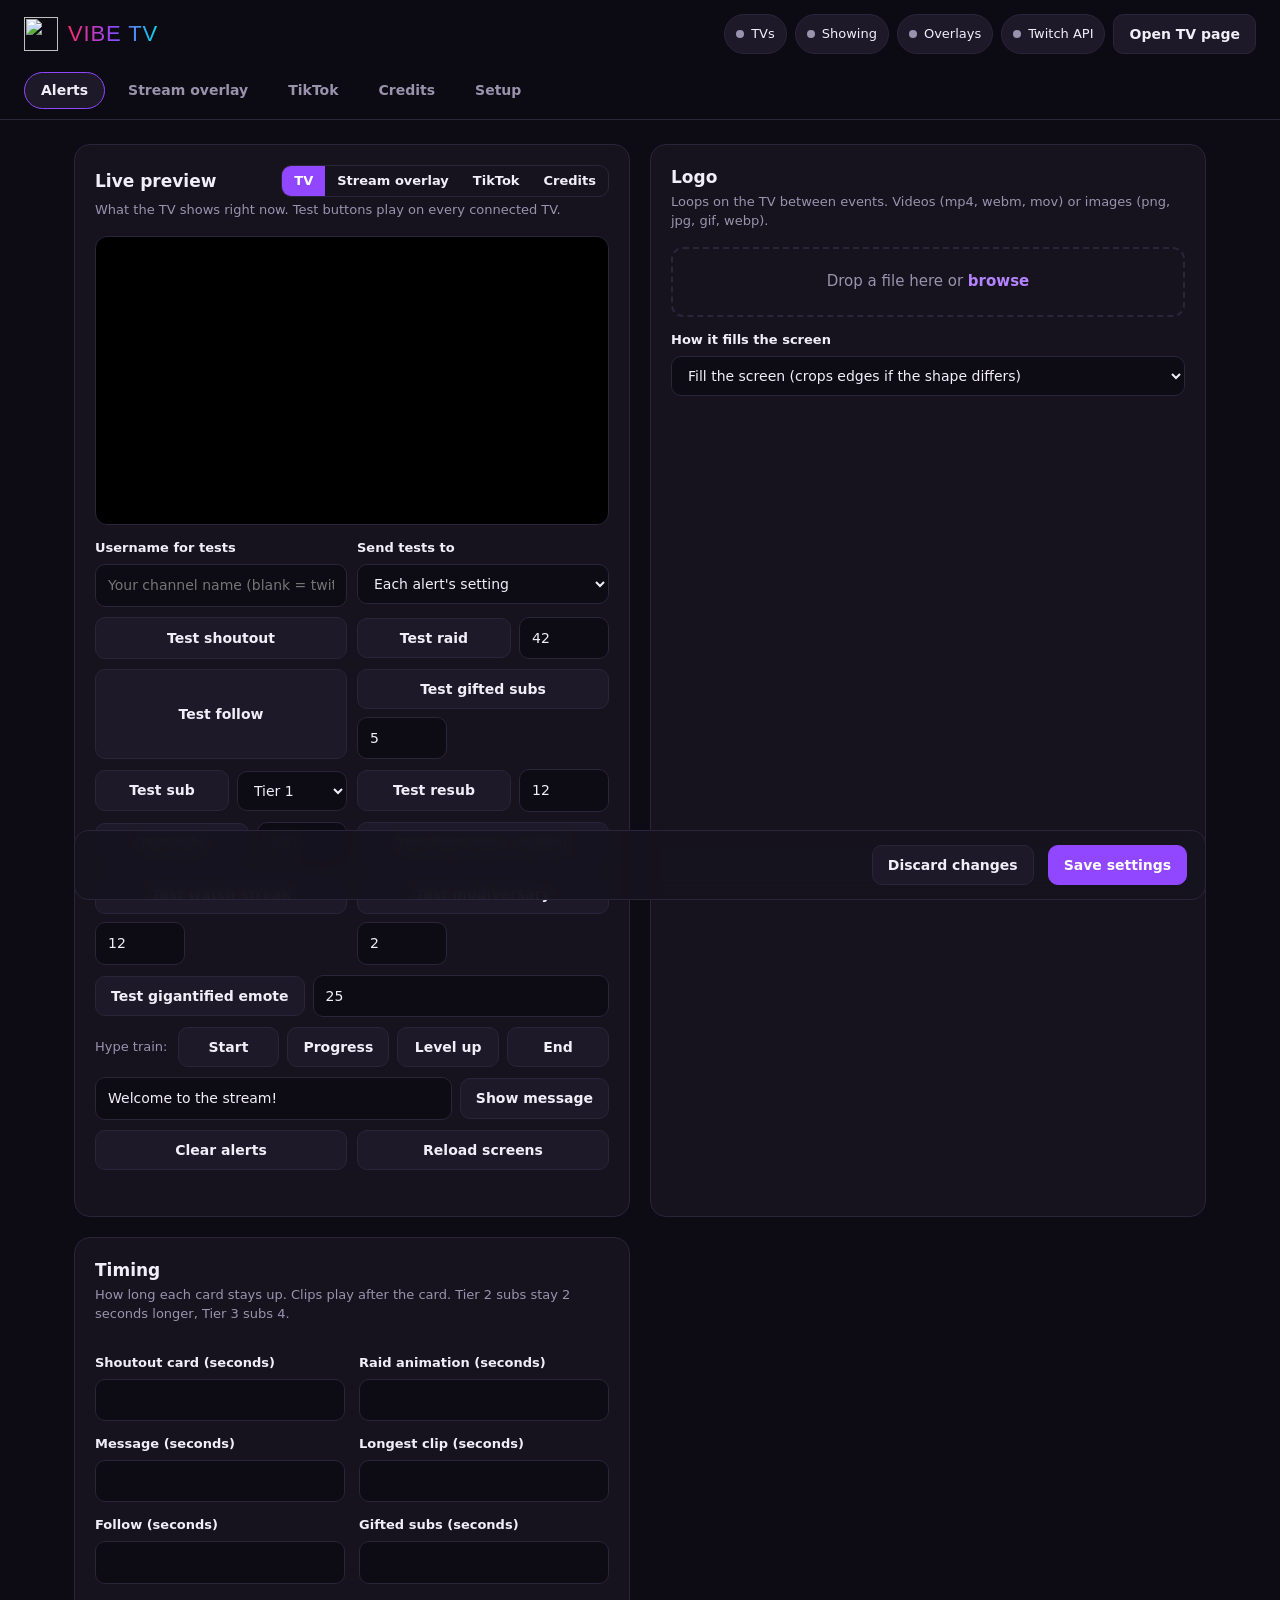
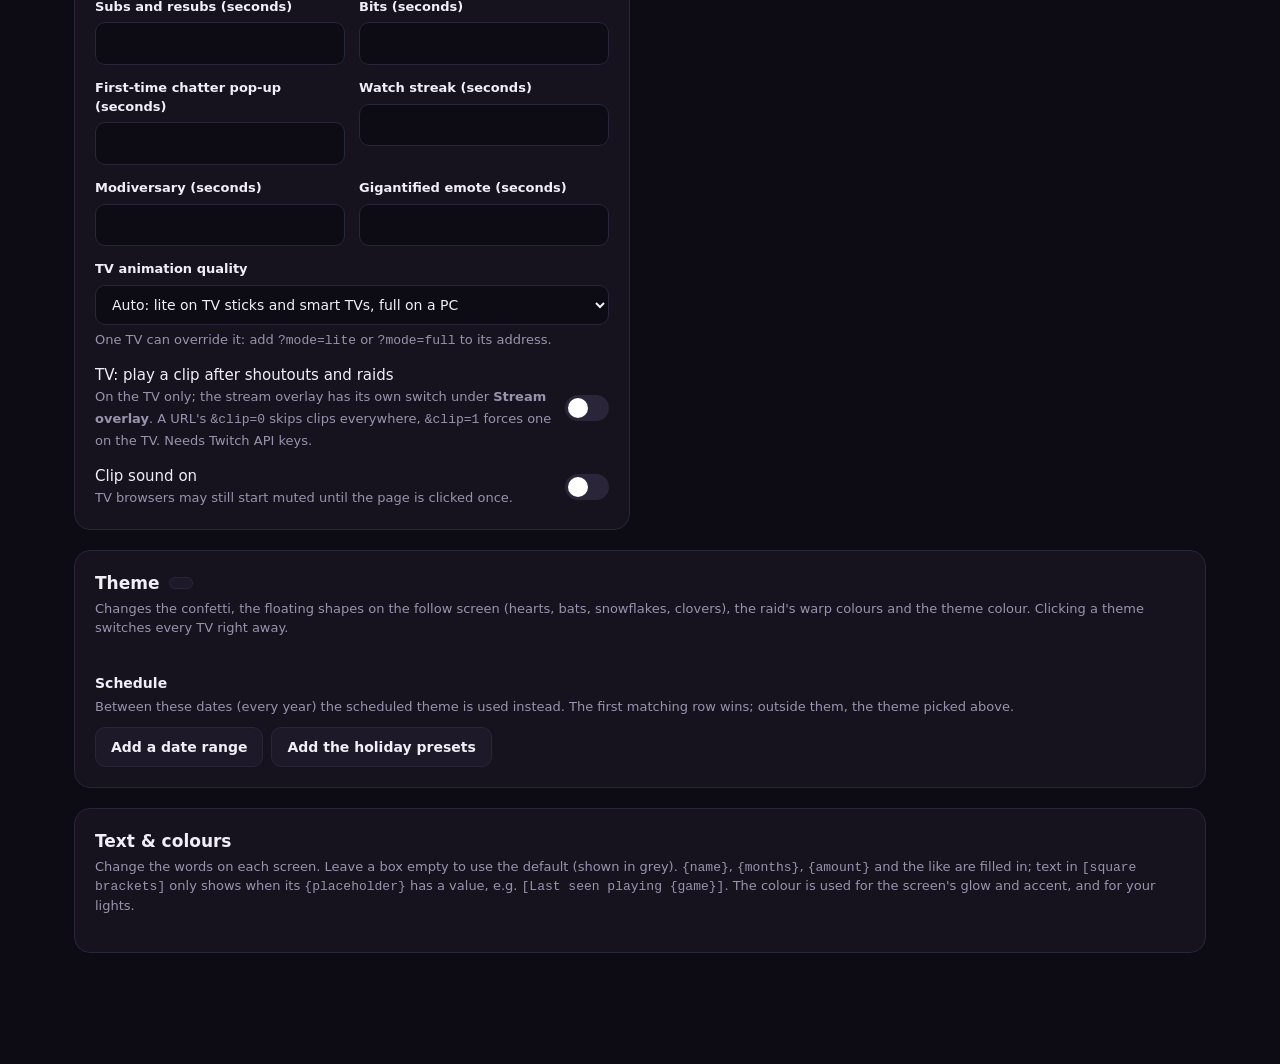
==== app/static/admin.html @ e4bf9e24 "Credits: lead mods count as mods, and bots can be left out Twitch gives a lead moderator their own b" ====
<!doctype html>
<html lang="en">
<head>
<meta charset="utf-8">
<meta name="viewport" content="width=device-width, initial-scale=1">
<title>Vibe TV Settings</title>
<link rel="icon" href="/favicon.ico" sizes="any">
<link rel="icon" href="/static/icon/icon.svg" type="image/svg+xml">
<link rel="apple-touch-icon" href="/static/icon/apple-touch-icon.png">
<link href="/static/fonts/fonts.css" rel="stylesheet">
<style>
  :root {
    --bg: #0d0b14; --card: #16131f; --card2: #1d1929; --line: #2a2539; --text: #f1eef8;
    --muted: #9a93ad; --accent: #9146ff; --accent2: #b483ff; --green: #3ddc84; --red: #ff5370; --amber: #ffb547;
  }
  * { box-sizing: border-box; margin: 0; padding: 0; }
  body { background: var(--bg); color: var(--text); font: 15px/1.45 "Outfit", system-ui, sans-serif; min-height: 100vh; }
  a { color: var(--accent2); }
  header { position: sticky; top: 0; z-index: 5; display: flex; align-items: center; gap: 16px; flex-wrap: wrap; padding: 14px 24px;
    background: rgba(13,11,20,.88); backdrop-filter: blur(10px); border-bottom: 1px solid var(--line); }
  .logo { width: 34px; height: 34px; margin-right: -6px; flex: none; }
  .brand { font-family: "Bungee", sans-serif; font-size: 22px; letter-spacing: .04em; background: linear-gradient(90deg, #ff2a6d, var(--accent), #05d9e8); -webkit-background-clip: text; background-clip: text; color: transparent; }
  .ver { color: var(--muted); font-size: 13px; }
  .chips { display: flex; gap: 8px; flex-wrap: wrap; margin-left: auto; }
  .chip { display: inline-flex; align-items: center; gap: 7px; padding: 5px 11px; border-radius: 99px; background: var(--card2); border: 1px solid var(--line); font-size: 13px; white-space: nowrap; }
  .chip i { width: 8px; height: 8px; border-radius: 50%; background: var(--muted); }
  .chip.ok i { background: var(--green); box-shadow: 0 0 8px var(--green); }
  .chip.bad i { background: var(--red); }
  main { max-width: 1180px; margin: 0 auto; padding: 24px; display: grid; grid-template-columns: minmax(0, 1fr) minmax(0, 1fr); gap: 20px; }
  section { background: var(--card); border: 1px solid var(--line); border-radius: 16px; padding: 20px; min-width: 0; }
  section.wide { grid-column: 1 / -1; }
  h2 { font-size: 17px; font-weight: 700; margin-bottom: 4px; display: flex; align-items: center; gap: 10px; }
  .hint { color: var(--muted); font-size: 13px; }
  h2 + .hint { margin-bottom: 16px; }
  label.f { display: block; margin-top: 14px; }
  label.f > span { display: block; font-size: 13px; font-weight: 600; margin-bottom: 6px; }
  input[type=text], input[type=number], input[type=password], input[type=url], select {
    width: 100%; padding: 10px 12px; border-radius: 10px; border: 1px solid var(--line); background: var(--bg); color: var(--text); font: inherit; font-size: 14px; }
  input:focus, select:focus { outline: 2px solid var(--accent); outline-offset: -1px; }
  .mono { font-family: ui-monospace, "Cascadia Mono", Consolas, monospace; font-size: 13px; }
  .grid2 { display: grid; grid-template-columns: 1fr 1fr; gap: 0 14px; }
  .row { display: flex; gap: 8px; align-items: center; flex-wrap: wrap; }
  .row > input { flex: 1; min-width: 0; }
  button, .btn { display: inline-flex; align-items: center; justify-content: center; gap: 6px; padding: 9px 15px; border-radius: 10px; border: 1px solid var(--line);
    background: var(--card2); color: var(--text); font: inherit; font-size: 14px; font-weight: 600; cursor: pointer; text-decoration: none; white-space: nowrap; }
  button:hover, .btn:hover { border-color: var(--accent); }
  button.primary { background: var(--accent); border-color: var(--accent); color: #fff; }
  button.primary:hover { background: #a265ff; }
  button.danger:hover { border-color: var(--red); color: var(--red); }
  button:disabled { opacity: .5; cursor: default; }
  .switch { display: flex; align-items: center; justify-content: space-between; gap: 12px; margin-top: 14px; cursor: pointer; }
  .switch input { appearance: none; width: 44px; height: 26px; border-radius: 99px; background: var(--line); position: relative; cursor: pointer; flex: none; transition: background .2s; }
  .switch input::after { content: ""; position: absolute; top: 3px; left: 3px; width: 20px; height: 20px; border-radius: 50%; background: #fff; transition: transform .2s; }
  .switch input:checked { background: var(--accent); }
  .switch input:checked::after { transform: translateX(18px); }

  .preview { position: relative; aspect-ratio: 16 / 9; border-radius: 12px; overflow: hidden; background: #000; border: 1px solid var(--line); }
  .preview iframe { position: absolute; top: 0; left: 0; width: 1920px; height: 1080px; border: 0; transform-origin: 0 0; }
  /* the overlay preview sits on a checkerboard + a made-up game scene, so its transparency shows */
  .preview.ov { background:
      radial-gradient(ellipse at 70% 115%, rgba(255,140,40,.55), transparent 55%),
      linear-gradient(180deg, rgba(40,90,170,.75), rgba(25,30,60,.6) 60%, rgba(30,60,35,.85) 61%, rgba(20,40,25,.9)),
      repeating-conic-gradient(#3a3a46 0 25%, #2b2b35 0 50%) 0 0 / 28px 28px; }
  .preview.ov::before { content: "GAME / CAMERA"; position: absolute; top: 38%; width: 100%; text-align: center; font: 900 clamp(18px, 4vw, 40px) "Outfit", sans-serif;
    letter-spacing: .2em; color: rgba(255,255,255,.18); }
  .preview.ov iframe { background: transparent; }
  .seg { display: inline-flex; border: 1px solid var(--line); border-radius: 10px; overflow: hidden; margin-left: auto; }
  .seg button { border: 0; border-radius: 0; padding: 6px 12px; font-size: 13px; background: transparent; }
  .seg button.on { background: var(--accent); color: #fff; }
  .routes { columns: 2 460px; column-gap: 26px; margin-top: 8px; }
  .routes .rrow { break-inside: avoid; display: grid; grid-template-columns: 1fr 168px 168px; align-items: center; gap: 8px; padding: 6px 0; border-bottom: 1px solid var(--line); font-size: 14px; }
  .routes .rhead { font-size: 12px; font-weight: 600; color: var(--muted); padding-top: 0; }
  .routes select { width: 100%; padding: 6px 8px; font-size: 13px; }
  .routes select:disabled { opacity: .35; }
  .routes .nosize { font-size: 12px; color: var(--muted); text-align: center; }
  @media (max-width: 520px) { .routes .rrow { grid-template-columns: 1fr 104px 108px; } }
  .routes select.changed { border-color: var(--accent); }
  .tips { margin: 10px 0 0 18px; color: var(--muted); font-size: 13px; }
  .tips li { margin-top: 4px; }
  .tips b { color: var(--text); }
  textarea { width: 100%; min-height: 70px; padding: 10px 12px; border-radius: 10px; border: 1px solid var(--line); background: var(--bg);
    color: var(--text); font: inherit; font-size: 14px; resize: vertical; }
  textarea:focus { outline: 2px solid var(--accent); outline-offset: -1px; }
  .tests { display: grid; grid-template-columns: 1fr 1fr; gap: 10px; margin-top: 14px; }
  .tests .full { grid-column: 1 / -1; }

  .drop { margin-top: 4px; border: 2px dashed var(--line); border-radius: 12px; padding: 22px; text-align: center; color: var(--muted); cursor: pointer; transition: border-color .2s, background .2s; }
  .drop.over { border-color: var(--accent); background: rgba(145,70,255,.08); color: var(--text); }
  .bar { height: 6px; border-radius: 99px; background: var(--line); margin-top: 10px; overflow: hidden; display: none; }
  .bar i { display: block; height: 100%; width: 0; background: linear-gradient(90deg, var(--accent), #05d9e8); }
  .media { display: grid; grid-template-columns: repeat(auto-fill, minmax(190px, 1fr)); gap: 14px; margin-top: 16px; }
  .tile { background: var(--card2); border: 1px solid var(--line); border-radius: 12px; overflow: hidden; display: flex; flex-direction: column; }
  .tile.active { border-color: var(--accent); box-shadow: 0 0 0 1px var(--accent), 0 0 18px rgba(145,70,255,.35); }
  .thumb { aspect-ratio: 16 / 9; background: #000; position: relative; }
  .thumb video, .thumb img { width: 100%; height: 100%; object-fit: cover; display: block; }
  .badge { position: absolute; top: 8px; left: 8px; padding: 2px 8px; border-radius: 99px; background: var(--accent); font-size: 11px; font-weight: 700; letter-spacing: .05em; }
  .tile .meta { padding: 10px 12px 4px; min-width: 0; }
  .tile .meta b { display: block; font-size: 13px; overflow: hidden; text-overflow: ellipsis; white-space: nowrap; }
  .tile .acts { display: flex; gap: 6px; padding: 8px 12px 12px; }
  .tile .acts button { padding: 6px 10px; font-size: 13px; }
  .tile .acts button:first-child { flex: 1; }

  .urls { width: 100%; border-collapse: collapse; }
  .urls td { padding: 9px 8px; border-top: 1px solid var(--line); vertical-align: middle; }
  .urls tr:first-child td { border-top: 0; }
  .urls td:first-child { width: 55%; word-break: break-all; }
  .urls td:last-child { width: 1%; }
  .urls button { padding: 5px 10px; font-size: 12px; }
  .reqs td:first-child { width: 1%; } .reqs td.ok { color: var(--green); } .reqs td.bad { color: var(--red); }
  .reqs td:nth-child(2) { word-break: break-all; }
  .result { margin-top: 8px; font-size: 13px; min-height: 18px; color: var(--muted); word-break: break-word; }
  .result.ok { color: var(--green); } .result.bad { color: var(--red); }
  .savebar { position: sticky; bottom: 0; grid-column: 1 / -1; display: flex; align-items: center; justify-content: flex-end; gap: 14px; padding: 14px 18px;
    background: rgba(22,19,31,.95); backdrop-filter: blur(10px); border: 1px solid var(--line); border-radius: 14px; }
  .savebar .result { margin: 0 auto 0 0; }
  .toast { position: fixed; left: 50%; bottom: 90px; transform: translateX(-50%) translateY(20px); padding: 10px 18px; border-radius: 10px; background: var(--card2); border: 1px solid var(--line);
    opacity: 0; transition: all .25s; pointer-events: none; z-index: 10; }
  .toast.show { opacity: 1; transform: translateX(-50%); }

  h3.sub { font-size: 14px; margin: 20px 0 4px; }
  .themes { display: grid; grid-template-columns: repeat(auto-fill, minmax(170px, 1fr)); gap: 12px; }
  .theme { text-align: left; display: block; padding: 0; overflow: hidden; border-radius: 12px; background: var(--card2); }
  .theme.on { border-color: var(--accent); box-shadow: 0 0 0 1px var(--accent), 0 0 18px rgba(145,70,255,.35); }
  .theme .sw { display: flex; height: 44px; }
  .theme .sw i { flex: 1; }
  .theme .sw i:first-child { flex: 2.2; }
  .theme .tn { display: flex; align-items: center; justify-content: space-between; gap: 8px; padding: 9px 12px; font-size: 13px; }
  .theme .tn span { font-size: 18px; }
  .sched-row { display: grid; grid-template-columns: 1.4fr 1fr 1fr auto; gap: 8px; align-items: center; margin-top: 8px; }
  .sched-row label { display: flex; align-items: center; gap: 6px; font-size: 13px; color: var(--muted); }
  .evlist { display: grid; grid-template-columns: repeat(auto-fill, minmax(330px, 1fr)); gap: 14px; }
  .ev { background: var(--card2); border: 1px solid var(--line); border-radius: 12px; padding: 14px; }
  .ev h4 { display: flex; align-items: center; justify-content: space-between; gap: 10px; font-size: 14px; margin-bottom: 4px; }
  .ev .cm { display: flex; align-items: center; gap: 6px; }
  .ev .cm select { width: auto; padding: 6px 8px; font-size: 12px; }
  .ev input[type=color] { width: 34px; height: 30px; padding: 0; border: 1px solid var(--line); border-radius: 8px; background: var(--bg); cursor: pointer; }
  .ev label.f { margin-top: 8px; }
  .ev label.f > span { font-size: 12px; color: var(--muted); font-weight: 600; margin-bottom: 4px; }
  .ev input[type=text] { padding: 8px 10px; font-size: 13px; }

  [hidden] { display: none !important; }
  /* tabs */
  .tabs { flex-basis: 100%; display: flex; gap: 6px; flex-wrap: wrap; margin: 2px 0 -4px; }
  .tabs button { padding: 7px 16px; border-radius: 99px; background: transparent; border-color: transparent; color: var(--muted); }
  .tabs button:hover { color: var(--text); border-color: var(--line); }
  .tabs button.on { background: var(--card2); border-color: var(--accent); color: var(--text); }
  main > section[hidden] { display: none; }
  .addr { display: grid; grid-template-columns: 1fr auto; gap: 6px 10px; align-items: center; margin-top: 12px; }
  .addr b { grid-column: 1 / -1; font-size: 13px; margin-top: 6px; }
  .addr b span { font-weight: 400; color: var(--muted); }
  .checks { display: grid; grid-template-columns: repeat(auto-fill, minmax(330px, 1fr)); gap: 0 26px; margin-top: 10px; }
  .checks label { display: flex; align-items: center; gap: 9px; font-size: 14px; cursor: pointer; }
  .checks .csec { display: flex; align-items: center; justify-content: space-between; gap: 10px; padding: 6px 0; border-bottom: 1px solid var(--line); }
  .checks .cfx { font-size: 12px; color: var(--muted); white-space: nowrap; }
  .checks input { width: 17px; height: 17px; accent-color: var(--accent); }
  .counts { display: flex; gap: 10px; flex-wrap: wrap; margin-top: 12px; }
  .counts span { padding: 6px 12px; border-radius: 10px; background: var(--card2); border: 1px solid var(--line); font-size: 13px; }
  .counts b { font-size: 15px; }
  pre.code { margin-top: 6px; padding: 9px 12px; border-radius: 10px; background: var(--bg); border: 1px solid var(--line); white-space: pre-wrap; word-break: break-all; }

  @media (max-width: 860px) {
    .sched-row { grid-template-columns: 1fr 1fr; }
    main { grid-template-columns: minmax(0, 1fr); padding: 16px; }
    .grid2 { grid-template-columns: 1fr; }
    header { padding: 12px 16px; }
    .chips { margin-left: 0; }
    .urls td:nth-child(2) { display: none; }
  }
</style>
</head>
<body>
<header>
  <img class="logo" src="/static/icon/icon.svg" alt="" width="34" height="34"><div class="brand">VIBE TV</div><div class="ver" id="ver"></div>
  <div class="chips">
    <span class="chip" id="cTv"><i></i><span>TVs</span></span>
    <span class="chip" id="cShow"><i></i><span>Showing</span></span>
    <span class="chip" id="cOv"><i></i><span>Overlays</span></span>
    <span class="chip" id="cTw"><i></i><span>Twitch API</span></span>
    <a class="btn" href="/tv" target="_blank">Open TV page</a>
  </div>
  <nav class="tabs" id="tabs" aria-label="Settings sections">
    <button data-tab="alerts">Alerts</button><button data-tab="overlay">Stream overlay</button><button data-tab="tiktok">TikTok</button>
    <button data-tab="credits">Credits</button><button data-tab="setup">Setup</button>
  </nav>
</header>

<main>
  <section data-tab="alerts overlay tiktok credits" id="pvSection">
    <h2>Live preview <span class="seg" id="pvSeg"><button class="on" data-pv="tv">TV</button><button data-pv="overlay">Stream overlay</button><button data-pv="tiktok">TikTok</button><button data-pv="credits">Credits</button></span></h2>
    <p class="hint" id="pvHint">What the TV shows right now. Test buttons play on every connected TV.</p>
    <div class="preview" id="pv"><iframe id="pvframe" src="/tv?preview=1" title="TV preview"></iframe></div>
    <div class="row" id="pvReplayRow" hidden style="margin-top:10px"><button onclick="frame.contentWindow.postMessage({ type: 'credits_replay' }, location.origin)">Replay preview</button>
      <span class="hint">Only here: the credits in OBS aren't touched.</span></div>
    <label class="switch" id="pvSampleRow" hidden><span>Show sample data<br><span class="hint">Made-up names, so you can see it before your stream.</span></span><input type="checkbox" id="pvSample" checked></label>
    <div class="tests" id="tests">
      <label class="f" style="margin-top:0"><span>Username for tests</span><input type="text" id="tUser" value="" placeholder="Your channel name (blank = twitch)" maxlength="25"></label>
      <label class="f" style="margin-top:0"><span>Send tests to</span><select id="tScreen" title="Where test alerts play">
        <option value="">Each alert's setting</option><option value="tv">TV only</option><option value="overlay">Stream overlay only</option><option value="both">TV and overlay</option></select></label>
      <button onclick="test('shoutout')">Test shoutout</button>
      <div class="row"><button onclick="test('raid')" style="flex:1">Test raid</button><input type="number" id="tViewers" value="42" min="0" style="width:90px;flex:none" title="Raiders"></div>
      <button onclick="test('follow')">Test follow</button>
      <div class="row"><button onclick="test('gift')" style="flex:1">Test gifted subs</button><input type="number" id="tGifts" value="5" min="0" max="60" style="width:90px;flex:none" title="How many recipients (0 = a mass gift with no names)"></div>
      <div class="row"><button onclick="test('sub')" style="flex:1">Test sub</button><select id="tTier" style="width:110px;flex:none" title="Sub tier"><option value="1">Tier 1</option><option value="2">Tier 2</option><option value="3">Tier 3</option></select></div>
      <div class="row"><button onclick="test('resub')" style="flex:1">Test resub</button><input type="number" id="tMonths" value="12" min="1" style="width:90px;flex:none" title="Months"></div>
      <div class="row"><button onclick="test('bits')" style="flex:1">Test bits</button><input type="number" id="tBits" value="500" min="1" style="width:90px;flex:none" title="Bits"></div>
      <button onclick="test('welcome')">Test first-time chatter</button>
      <div class="row"><button onclick="test('streak')" style="flex:1">Test watch streak</button><input type="number" id="tStreak" value="12" min="1" style="width:90px;flex:none" title="Streams in a row"></div>
      <div class="row"><button onclick="test('modiversary')" style="flex:1">Test modiversary</button><input type="number" id="tModYears" value="2" min="1" style="width:90px;flex:none" title="Years"></div>
      <div class="row full"><button onclick="test('gigantify')">Test gigantified emote</button><input type="text" id="tEmote" value="25" placeholder="Emote ID, name or image link" title="Emote ID (e.g. 25 = Kappa), name or image link"></div>
      <div class="row full"><span class="hint" style="flex:none;margin-right:2px">Hype train:</span><button onclick="hype('start')" style="flex:1">Start</button><button onclick="hype('progress')" style="flex:1">Progress</button><button onclick="hype('levelup')" style="flex:1">Level up</button><button onclick="hype('end')" style="flex:1">End</button></div>
      <div class="row full"><input type="text" id="tMsg" placeholder="Message text" value="Welcome to the stream!"><button onclick="test('message')">Show message</button></div>
      <button onclick="clearScreens()">Clear alerts</button>
      <button onclick="call('/reload')">Reload screens</button>
    </div>
    <div class="result" id="tRes"></div>
  </section>

  <section data-tab="alerts">
    <h2>Logo</h2>
    <p class="hint">Loops on the TV between events. Videos (mp4, webm, mov) or images (png, jpg, gif, webp).</p>
    <div class="drop" id="drop">Drop a file here or <b style="color:var(--accent2)">browse</b><input type="file" id="file" accept="video/mp4,video/webm,video/quicktime,.mov,.m4v,image/*" hidden></div>
    <div class="bar" id="bar"><i></i></div>
    <label class="f"><span>How it fills the screen</span>
      <select id="logo_fit" data-k="logo_fit">
        <option value="cover">Fill the screen (crops edges if the shape differs)</option>
        <option value="contain">Show the whole logo (black bars if the shape differs)</option>
      </select></label>
    <div class="media" id="media"></div>
  </section>

  <section data-tab="alerts">
    <h2>Timing</h2>
    <p class="hint">How long each card stays up. Clips play after the card. Tier 2 subs stay 2 seconds longer, Tier 3 subs 4.</p>
    <div class="grid2">
      <label class="f"><span>Shoutout card (seconds)</span><input type="number" data-k="card_seconds" min="2" max="60" step="0.5"></label>
      <label class="f"><span>Raid animation (seconds)</span><input type="number" data-k="raid_seconds" min="4" max="60" step="0.5"></label>
      <label class="f"><span>Message (seconds)</span><input type="number" data-k="message_seconds" min="2" max="60" step="0.5"></label>
      <label class="f"><span>Longest clip (seconds)</span><input type="number" data-k="max_clip_seconds" min="5" max="60" step="1"></label>
      <label class="f"><span>Follow (seconds)</span><input type="number" data-k="follow_seconds" min="2" max="60" step="0.5"></label>
      <label class="f"><span>Gifted subs (seconds)</span><input type="number" data-k="gift_seconds" min="4" max="60" step="0.5"></label>
      <label class="f"><span>Subs and resubs (seconds)</span><input type="number" data-k="sub_seconds" min="3" max="60" step="0.5"></label>
      <label class="f"><span>Bits (seconds)</span><input type="number" data-k="bits_seconds" min="3" max="60" step="0.5"></label>
      <label class="f"><span>First-time chatter pop-up (seconds)</span><input type="number" data-k="welcome_seconds" min="2" max="30" step="0.5"></label>
      <label class="f"><span>Watch streak (seconds)</span><input type="number" data-k="streak_seconds" min="3" max="60" step="0.5"></label>
      <label class="f"><span>Modiversary (seconds)</span><input type="number" data-k="modiversary_seconds" min="4" max="60" step="0.5"></label>
      <label class="f"><span>Gigantified emote (seconds)</span><input type="number" data-k="gigantify_seconds" min="3" max="60" step="0.5"></label>
    </div>
    <label class="f"><span>TV animation quality</span>
      <select data-k="tv_mode">
        <option value="auto">Auto: lite on TV sticks and smart TVs, full on a PC</option>
        <option value="lite">Lite everywhere: smoothest on slow TVs</option>
        <option value="full">Full everywhere: every glow and blur</option>
      </select></label>
    <p class="hint" style="margin-top:6px">One TV can override it: add <span class="mono">?mode=lite</span> or <span class="mono">?mode=full</span> to its address.</p>
    <label class="switch"><span>TV: play a clip after shoutouts and raids<br><span class="hint">On the TV only; the stream overlay has its own switch under <b>Stream overlay</b>. A URL's <span class="mono">&amp;clip=0</span> skips clips everywhere, <span class="mono">&amp;clip=1</span> forces one on the TV. Needs Twitch API keys.</span></span><input type="checkbox" data-k="clips"></label>
    <label class="switch"><span>Clip sound on<br><span class="hint">TV browsers may still start muted until the page is clicked once.</span></span><input type="checkbox" data-k="clip_sound"></label>
  </section>

  <section data-tab="setup">
    <h2>Twitch API</h2>
    <p class="hint">Optional. Adds real display names, avatars, last game and clips. Create an app at
      <a href="https://dev.twitch.tv/console/apps" target="_blank" rel="noopener">dev.twitch.tv/console</a> (any redirect URL, e.g. http://localhost).</p>
    <label class="f"><span>Client ID</span><input type="text" class="mono" data-k="twitch_client_id" autocomplete="off" spellcheck="false"></label>
    <label class="f"><span>Client secret</span><input type="password" class="mono" data-k="twitch_client_secret" id="secret" autocomplete="new-password" spellcheck="false"></label>
    <label class="f"><span>Your Twitch channel <span class="hint">(optional: lets gigantified emotes be found by name)</span></span><input type="text" class="mono" data-k="twitch_channel" placeholder="your_channel" autocomplete="off" spellcheck="false"></label>
    <div class="row" style="margin-top:12px"><button onclick="testTwitch()">Test connection</button><span class="hint">Save first.</span></div>
    <div class="result" id="twRes"></div>
    <h3 class="sub">Connect your Twitch account <span class="chip" id="tlChip"><i></i><span>Not connected</span></span></h3>
    <p class="hint">Optional. Lets Vibe TV hear your channel's events straight from Twitch: mods and VIPs who chat go into the credits by themselves,
      a new credits list starts when you go live, and the credits can be filled from Twitch directly (see the Credits tab).
      Your server connects out to Twitch; nothing is opened to the internet. Needs the Client ID and secret above, saved.</p>
    <div class="row" style="margin-top:10px" id="tlButtons"><button class="primary" onclick="twitchConnect()">Connect Twitch</button>
      <button class="danger" onclick="twitchDisconnect()" id="tlOff" hidden>Disconnect</button></div>
    <div id="tlLogin" hidden style="margin-top:12px;padding:14px;border-radius:12px;background:var(--card2);border:1px solid var(--accent)">
      <div class="hint">On your phone or PC, open <a id="tlUrl" target="_blank" rel="noopener">twitch.tv/activate</a> and enter this code:</div>
      <div id="tlCode" class="mono" style="font-size:30px;font-weight:700;letter-spacing:.18em;margin:8px 0"></div>
      <div class="hint">Then approve on Twitch. This page updates by itself when it's done.</div></div>
    <div class="result" id="tlRes"></div>
    <h3 class="sub">Alerts from Twitch</h3>
    <p class="hint">Ticked: that alert plays straight from Twitch, and MixItUp's request for it is ignored while Twitch is connected (so it
      can't play twice; you can turn it off in MixItUp). If the connection drops, MixItUp's requests play again. Test buttons always play.
      First-time chatters always come from MixItUp. <b>Shoutouts</b> from Twitch play when you or a mod use Twitch's own
      <span class="mono">/shoutout</span>.</p>
    <div class="checks" id="srcList" style="grid-template-columns:repeat(auto-fill, minmax(200px, 1fr))"></div>
    <div class="row" style="margin-top:8px"><button onclick="setSources(true)">Tick all</button><button onclick="setSources(false)">Untick all</button></div>
  </section>

  <section data-tab="overlay">
    <h2>Add it to OBS</h2>
    <p class="hint">The same alerts on your stream: compact cards in a corner, bigger ones in the centre, or full screen like the TV.
      No logo, no background: it's empty between alerts. It has its own queue, so it never waits for a TV clip.</p>
    <label class="f"><span>Overlay address</span><div class="row"><input type="text" class="mono" id="ovUrl" readonly><button onclick="copy($('ovUrl').value)">Copy</button><a class="btn" id="ovOpen" target="_blank">Open</a></div></label>
    <ul class="tips">
      <li>In OBS, add a <b>Browser</b> source with this address, <b>Width 1920</b> and <b>Height 1080</b>. No custom CSS needed: the page is already transparent.</li>
      <li>Turn <b>Shutdown source when not visible</b> off, so it stays connected when you switch scenes.</li>
      <li>Want the alert sounds on stream? Tick <b>Control audio via OBS</b>. Clips are off on the overlay by default so their sound doesn't play twice.</li>
    </ul>
  </section>

  <section class="wide" data-tab="overlay">
    <h2>Stream overlay</h2>
    <div class="grid2" style="grid-template-columns:repeat(auto-fill, minmax(200px, 1fr))">
      <label class="f"><span>Position</span><select data-k="overlay_position">
        <option value="top-left">Top left</option><option value="top-right">Top right</option>
        <option value="bottom-left">Bottom left</option><option value="bottom-right">Bottom right</option><option value="bottom-center">Bottom centre</option></select></label>
      <label class="f"><span>Size <span class="hint">(0.5 to 2, 1 = normal)</span></span><input type="number" data-k="overlay_scale" min="0.5" max="2" step="0.05"></label>
      <label class="f"><span>Panel opacity <span class="hint">(0.2 to 1)</span></span><input type="number" data-k="overlay_opacity" min="0.2" max="1" step="0.05"></label>
      <label class="f"><span>Darken the stream behind big alerts <span class="hint">(0 to 0.9)</span></span><input type="number" data-k="overlay_darken" min="0" max="0.9" step="0.05"></label>
      <label class="f"><span>Each alert (seconds)</span><input type="number" data-k="overlay_seconds" min="2" max="30" step="0.5"></label>
    </div>
    <label class="switch"><span>Stream overlay: play a clip after shoutouts and raids<br><span class="hint">On the overlay only, separate from the TV's switch. Off by default, so a clip's sound doesn't play twice (from the TV in your room and on stream). Full-screen alerts play it full screen; the others in a small player.</span></span><input type="checkbox" data-k="overlay_clips"></label>
    <h3 class="sub">Where each alert plays, and how big it is on stream</h3>
    <p class="hint"><b>Compact</b>: a small card in your corner. <b>Centre</b>: a bigger card in the middle, the stream a little darker.
      <b>Full screen</b>: the TV's own animation over your game, the stream darkened behind it (a web page can't blur what's under it in OBS).
      "Each alert (seconds)" is for Compact and Centre; Full screen uses the TV's timings. A URL's <span class="mono">&amp;screen=tv</span>,
      <span class="mono">overlay</span> or <span class="mono">both</span> overrides where one alert plays. Room lights always follow the TV.</p>
    <div class="routes" id="routes"></div>
  </section>

  <section data-tab="tiktok">
    <h2>TikTok widgets for OBS</h2>
    <p class="hint">Four see-through widgets with profile pictures, each its own Browser Source. They update live while you're on TikTok LIVE
      (set it up below). Move and crop them in OBS.</p>
    <div class="addr" id="ttAddr"></div>
    <ul class="tips">
      <li>Add a URL's <span class="mono">?count=3</span>, <span class="mono">&amp;layout=row</span>, <span class="mono">&amp;scale=1.2</span>,
        <span class="mono">&amp;goal=5000</span> or <span class="mono">&amp;hide=0</span> to change just that source.</li>
      <li>Leave <b>Shutdown source when not visible</b> off, so the numbers stay current.</li>
    </ul>
  </section>

  <section class="wide" data-tab="tiktok">
    <h2>TikTok widgets <span class="chip" id="wChip"><i></i><span>0 open</span></span></h2>
    <p class="hint">Counts start over when a new TikTok live begins. <b>Like counter</b>: total likes, with an optional goal bar.
      <b>Top likers</b> and <b>Top gifters</b> (by coins): the people who liked or gifted the most this live.</p>
    <div class="grid2" style="grid-template-columns:repeat(auto-fill, minmax(200px, 1fr))">
      <label class="f"><span>People on each list <span class="hint">(1 to 10)</span></span><input type="number" data-k="tiktok_widget_count" min="1" max="10" step="1"></label>
      <label class="f"><span>Layout</span><select data-k="tiktok_widget_layout"><option value="column">Stacked (column)</option><option value="row">Side by side (row)</option></select></label>
      <label class="f"><span>Size <span class="hint">(0.5 to 2)</span></span><input type="number" data-k="tiktok_widget_scale" min="0.5" max="2" step="0.05"></label>
      <label class="f"><span>Panel opacity <span class="hint">(0.2 to 1)</span></span><input type="number" data-k="tiktok_widget_opacity" min="0.2" max="1" step="0.05"></label>
      <label class="f"><span>Like goal <span class="hint">(0 = no goal bar)</span></span><input type="number" data-k="tiktok_like_goal" min="0" step="1000"></label>
    </div>
    <label class="switch"><span>Hide the widgets while I'm not live on TikTok<br><span class="hint">They fade in when you go live. The preview here always shows them.</span></span><input type="checkbox" data-k="tiktok_widget_hide_offline"></label>
    <div class="counts" id="ttCounts"></div>
    <div class="row" style="margin-top:12px"><span class="hint" style="flex:none">Test (adds to the real counts):</span>
      <button onclick="testTikTok('likes')">Add likes</button><button onclick="testTikTok('gift', 'small')">Small gift</button><button onclick="testTikTok('gift', 'big')">Big gift</button>
      <button class="danger" onclick="resetTikTok()">Reset counts</button></div>
  </section>

  <section class="wide" data-tab="tiktok">
    <h2>TikTok LIVE <span class="chip" id="ttChip"><i></i><span>Off</span></span></h2>
    <p class="hint">Optional. Shows follows, subscriptions and gifts from your own TikTok LIVE, with the same cards, queues and routing.
      It uses <a href="https://github.com/isaackogan/TikTokLive" target="_blank" rel="noopener">TikTokLive</a>, an unofficial open source library
      that reads the same live feed the TikTok app shows. TikTok doesn't support it, so it can stop working for a while when TikTok changes things.</p>
    <label class="switch"><span>Listen to my TikTok LIVE<br><span class="hint">Checks every minute whether you're live, and connects when you are.</span></span><input type="checkbox" data-k="tiktok_enabled"></label>
    <div class="grid2" style="grid-template-columns:repeat(auto-fill, minmax(240px, 1fr))">
      <label class="f"><span>Your TikTok username</span><input type="text" class="mono" data-k="tiktok_username" placeholder="your_username" autocomplete="off" spellcheck="false"></label>
      <label class="f"><span>Smallest gift shown <span class="hint">(coins, combo total)</span></span><input type="number" data-k="tiktok_min_coins" min="0" step="1"></label>
      <label class="f"><span>Signing key <span class="hint">(optional, from eulerstream.com)</span></span><input type="password" class="mono" data-k="tiktok_sign_key" id="ttKey" autocomplete="new-password" spellcheck="false"></label>
    </div>
    <div class="result" id="ttRes"></div>
    <div class="row" style="margin-top:8px"><span class="hint" style="flex:none">Test (no TikTok needed):</span>
      <button onclick="testTikTok('follow')">Follow</button><button onclick="testTikTok('sub')">Subscription</button>
      <button onclick="testTikTok('gift', 'small')">Small gift</button><button onclick="testTikTok('gift', 'big')">Big gift</button></div>
  </section>

  <section class="wide" data-tab="tiktok">
    <h2>Text to speech <span class="chip" id="ttsChip"><i></i><span>Off</span></span></h2>
    <p class="hint">Reads TikTok LIVE chat aloud (and anything MixItUp sends to <span class="mono">/tts</span>), one message at a time, in a Microsoft Edge
      voice. It plays on the stream overlay by default (in OBS, tick <b>Control audio via OBS</b> on the Browser Source). Uses
      <a href="https://github.com/rany2/edge-tts" target="_blank" rel="noopener">edge-tts</a>: free and no key, but unofficial, so Microsoft could change it.</p>
    <label class="switch"><span>Text to speech on</span><input type="checkbox" data-k="tts_enabled"></label>
    <label class="switch"><span>Read TikTok LIVE chat<br><span class="hint">Needs TikTok LIVE switched on above.</span></span><input type="checkbox" data-k="tts_tiktok_chat"></label>
    <div class="grid2" style="grid-template-columns:repeat(auto-fill, minmax(240px, 1fr))">
      <label class="f"><span>Language</span><select id="ttsLang"><option value="">Loading voices…</option></select></label>
      <label class="f"><span>Voice</span><div class="row"><select data-k="tts_voice" id="ttsVoice" style="flex:1;min-width:0"></select><button onclick="previewVoice()" title="Hear this voice here">Preview</button></div></label>
      <label class="f"><span>Speed <span class="hint">(-50 to 100, percent)</span></span><input type="number" data-k="tts_rate" min="-50" max="100" step="5"></label>
      <label class="f"><span>Volume <span class="hint">(0 to 1)</span></span><input type="number" data-k="tts_volume" min="0" max="1" step="0.05"></label>
      <label class="f"><span>What it says <span class="hint">({name}, {message})</span></span><input type="text" data-k="tts_format" maxlength="120"></label>
      <label class="f"><span>Longest message <span class="hint">(characters; longer ones are cut)</span></span><input type="number" data-k="tts_max_chars" min="20" max="300" step="10"></label>
      <label class="f"><span>Same person again after <span class="hint">(seconds)</span></span><input type="number" data-k="tts_cooldown" min="0" max="600" step="5"></label>
    </div>
    <label class="f"><span>Never read messages with these words <span class="hint">(comma or one per line; whole words)</span></span><textarea data-k="tts_blocked" spellcheck="false"></textarea></label>
    <label class="switch"><span>Show what's being read on screen<br><span class="hint">A small bubble with their name and message.</span></span><input type="checkbox" data-k="tts_show_text"></label>
    <p class="hint" style="margin-top:10px">Always skipped: commands (<span class="mono">!…</span>) and messages with links. When chat is busy, only the newest few wait their turn.</p>
    <div class="result" id="ttsRes"></div>
    <div class="row" style="margin-top:8px"><input type="text" id="ttsTest" value="Hello chat, welcome to the stream!" maxlength="200" style="flex:1;min-width:200px">
      <button onclick="testTts()">Read aloud</button><button onclick="send('/tts/skip')">Skip</button></div>
    <p class="hint" style="margin-top:6px">Save first. Plays where <b>Where each alert plays &gt; Text to speech</b> says (the overlay by default), and follows <b>Send tests to</b>.</p>
  </section>

  <section data-tab="credits">
    <h2>Add the credits to OBS</h2>
    <p class="hint">Movie-style end credits with everyone from this stream and their pictures, then your logo. Put them in an "Ending" scene.</p>
    <label class="f"><span>Credits address</span><div class="row"><input type="text" class="mono" id="crUrl" readonly><button onclick="copy($('crUrl').value)">Copy</button><a class="btn" href="/credits" target="_blank">Open</a></div></label>
    <ul class="tips">
      <li>A <b>Browser</b> source, <b>1920 x 1080</b>. Tick <b>Refresh browser when scene becomes active</b>, so they start from the top each time you switch to the scene.</li>
      <li>Or restart them from a Stream Deck button or MixItUp with <span class="mono">/credits/play</span>.</li>
    </ul>
    <div class="row" style="margin-top:12px"><button onclick="send('/credits/play')">Play the credits now</button><button class="danger" onclick="resetCredits()">Start a new list</button></div>
  </section>

  <section class="wide" data-tab="credits">
    <h2>Credits <span class="chip" id="crChip"><i></i><span>0 open</span></span></h2>
    <p class="hint">Everyone from your alerts is remembered for the credits automatically, one entry per person per list, with their picture. Test alerts from this page aren't.</p>
    <div class="counts" id="crCounts"></div>
    <div class="grid2" style="grid-template-columns:repeat(auto-fill, minmax(240px, 1fr))">
      <label class="f"><span>Title</span><input type="text" data-k="credits_title" maxlength="80"></label>
      <label class="f"><span>Last line, at the very end</span><input type="text" data-k="credits_end" maxlength="80"></label>
      <label class="f"><span>Speed <b id="crSpeedVal" style="color:var(--accent2)"></b></span>
        <input type="range" data-k="credits_speed" min="0.5" max="3" step="0.1" style="width:100%;accent-color:var(--accent)">
        <span class="hint" style="position:relative;display:flex;justify-content:flex-end"><span style="position:absolute;left:20%;transform:translateX(-50%)">▲ normal</span><span>faster</span></span></label>
      <label class="f"><span>Background</span><select data-k="credits_background">
        <option value="dark">Dark, with theme particles</option><option value="starfield">Starfield (flying through stars)</option>
        <option value="neon">Neon grid (synthwave sun)</option><option value="aurora">Aurora (glowing colour waves)</option>
        <option value="logo">Your logo, blurred (like the TV)</option><option value="clear">See-through (over your stream)</option></select></label>
      <label class="f"><span>When they start</span><select data-k="credits_start">
        <option value="open">When the source appears (or the scene is switched to)</option>
        <option value="play">Only when /credits/play is called</option></select></label>
      <label class="f"><span>When they finish</span><select data-k="credits_finish">
        <option value="fade">Fade away, so your stream is back</option><option value="hold">Stay on the end card</option>
        <option value="loop">Start again (loop)</option></select></label>
    </div>
    <label class="switch"><span>Show my logo at the end<br><span class="hint">Off: the end card is just the last line.</span></span><input type="checkbox" data-k="credits_show_logo"></label>
    <p class="hint" style="margin-top:8px">To keep them on top of your main scene all stream: <b>Only when /credits/play is called</b> + <b>Fade away</b>.
      They stay invisible until you play them (a Stream Deck button or a MixItUp command), take over the screen, then fade back out.</p>
    <h3 class="sub">What's in the credits</h3>
    <p class="hint">Lists with nobody in them this stream are left out by themselves. <b>Animation</b>: an effect as the section rolls in
      (swords for the mods, sirens for raiders, gems for cheers, a train for the hype train…).</p>
    <div class="checks" id="crSections"></div>
    <h3 class="sub">Where the names come from</h3>
    <div class="grid2" style="grid-template-columns:repeat(auto-fill, minmax(300px, 1fr))">
      <label class="f"><span>Fill the credits from</span><select data-k="credits_source">
        <option value="alerts">Your alerts (what MixItUp sends)</option>
        <option value="twitch">Twitch directly (needs Connect Twitch)</option></select></label>
    </div>
    <p class="hint" style="margin-top:6px"><b>Twitch directly</b>: follows, subs, resubs, gifted subs (with who got them), cheers, raids, watch streaks,
      gigantified emotes and the hype train come straight from Twitch, so the credits don't depend on MixItUp. Your alerts still play as before.
      First-time chatters still come from MixItUp's <span class="mono">/welcome</span>: Twitch doesn't say who's new.</p>
    <label class="f" style="margin-top:10px"><span>Never put these in the credits <span class="hint">(bots like StreamElements, which Twitch shows as mods; comma or one per line)</span></span>
      <textarea data-k="credits_ignore" spellcheck="false" rows="2"></textarea></label>
    <label class="switch"><span>Start a new list when I go live<br><span class="hint">With Twitch connected. Then MixItUp's Stream Start request isn't needed.</span></span><input type="checkbox" data-k="credits_auto_reset"></label>
    <p class="hint" style="margin-top:8px" id="crTwitchNote"></p>
    <h3 class="sub">Set it up in MixItUp</h3>
    <p class="hint"><b>Stream Start</b> event: a Web Request to start a new list each stream.</p>
    <pre class="mono code" id="crReset"></pre>
    <p class="hint" style="margin-top:10px"><b>Mods</b>: give each mod an <b>Entrance Command</b> (Users &gt; the mod &gt; Entrance Command) with this Web Request. It runs the first time they chat each stream. Use <span class="mono">role=vip</span> for VIPs.</p>
    <pre class="mono code" id="crSeen"></pre>
  </section>

  <section class="wide" data-tab="setup">
    <h2>Lights</h2>
    <p class="hint">Vibe TV calls these when a card starts and ends. <span class="mono">{hex}</span> becomes the colour picked from the raider's avatar.
      For <a href="https://github.com/TTV-VibesByVince/Govee-Lights-Controller" target="_blank" rel="noopener">Govee Lights Controller</a> (V1.3+), turn on <b>Settings &gt; Accept requests from my network</b> on the PC, then use its address, e.g.
      <span class="mono">http://&lt;pc-ip&gt;:8765/color/{hex}</span>.</p>
    <div class="grid2">
      <label class="f"><span>Card colour URL</span><div class="row"><input type="url" class="mono" data-k="govee_color_url" placeholder="http://<pc-ip>:8765/color/{hex}"><button onclick="testLights('color')">Test</button></div></label>
      <label class="f"><span>Raid URL <span class="hint">(optional, blank = card colour URL)</span></span><div class="row"><input type="url" class="mono" data-k="govee_raid_url" placeholder="http://<pc-ip>:8765/sparkle/{hex}/12"><button onclick="testLights('raid')">Test</button></div></label>
      <label class="f"><span>Tier 2 sub URL <span class="hint">(optional, blank = card colour URL)</span></span><div class="row"><input type="url" class="mono" data-k="govee_tier2_url" placeholder="http://<pc-ip>:8765/breathe/{hex}/10"><button onclick="testLights('tier2')">Test</button></div></label>
      <label class="f"><span>Tier 3 sub URL <span class="hint">(optional, blank = card colour URL)</span></span><div class="row"><input type="url" class="mono" data-k="govee_tier3_url" placeholder="http://<pc-ip>:8765/sparkle/gold/12"><button onclick="testLights('tier3')">Test</button></div></label>
      <label class="f"><span>Back-to-normal URL</span><div class="row"><input type="url" class="mono" data-k="govee_reset_url" placeholder="http://<pc-ip>:8765/default"><button onclick="testLights('reset')">Test</button></div></label>
      <div class="f"><span style="display:block;font-size:13px;font-weight:600;margin-bottom:6px">Last light call</span><div class="result mono" id="lightRes" style="margin:0">—</div></div>
    </div>
  </section>

  <section class="wide" data-tab="alerts">
    <h2>Theme <span class="chip" id="themeNow" style="font-weight:600"></span></h2>
    <p class="hint">Changes the confetti, the floating shapes on the follow screen (hearts, bats, snowflakes, clovers), the raid's warp colours and the theme colour.
      Clicking a theme switches every TV right away.</p>
    <div class="themes" id="themes"></div>
    <h3 class="sub">Schedule</h3>
    <p class="hint">Between these dates (every year) the scheduled theme is used instead. The first matching row wins; outside them, the theme picked above.</p>
    <div id="sched"></div>
    <div class="row" style="margin-top:10px"><button onclick="addSched()">Add a date range</button>
      <button onclick="addSched('halloween','10-01','10-31');addSched('holidays','12-01','01-01');addSched('valentine','02-07','02-14');addSched('stpatricks','03-14','03-17')">Add the holiday presets</button></div>
  </section>

  <section class="wide" data-tab="alerts">
    <h2>Text &amp; colours</h2>
    <p class="hint">Change the words on each screen. Leave a box empty to use the default (shown in grey).
      <span class="mono">{name}</span>, <span class="mono">{months}</span>, <span class="mono">{amount}</span> and the like are filled in;
      text in <span class="mono">[square brackets]</span> only shows when its <span class="mono">{placeholder}</span> has a value, e.g.
      <span class="mono">[Last seen playing {game}]</span>.
      The colour is used for the screen's glow and accent, and for your lights.</p>
    <div class="evlist" id="evlist"></div>
  </section>

  <section class="wide" data-tab="setup">
    <h2>Backup</h2>
    <p class="hint">All your settings in one file: timings, text, colours, theme and schedule, light URLs and Twitch keys. Logo files aren't included;
      they're in the <span class="mono">media</span> folder.</p>
    <div class="row" style="margin-top:12px">
      <button onclick="backup()">Download backup</button>
      <label class="row hint" style="gap:6px;cursor:pointer"><input type="checkbox" id="bkSecret"> Include the secrets (Twitch client secret, TikTok signing key)</label>
      <span style="flex:1"></span>
      <button onclick="$('restoreFile').click()">Restore from a backup…</button>
      <input type="file" id="restoreFile" accept=".json,application/json" hidden>
    </div>
    <div class="result" id="bkRes"></div>
  </section>

  <section class="wide" data-tab="setup">
    <h2>Last requests received</h2>
    <p class="hint">The last event URLs that reached Vibe TV, newest first, exactly as they arrived. Use it to check MixItUp filled in its variables:
      an empty <span class="mono">tier=</span> or a leftover <span class="mono">$variable</span> means that identifier didn't exist for that event.</p>
    <table class="urls reqs" id="reqs"></table>
  </section>

  <section class="wide" data-tab="setup">
    <h2>MixItUp URLs</h2>
    <p class="hint">Use these in MixItUp's Web Request action. They point at this server's address.</p>
    <table class="urls" id="urls"></table>
  </section>

  <div class="savebar"><div class="result" id="saveRes"></div><button onclick="load()">Discard changes</button><button class="primary" id="saveBtn" onclick="save()">Save settings</button></div>
</main>
<div class="toast" id="toast"></div>

<script>
const $ = id => document.getElementById(id);
let state = null, dirty = false;

function toast(text) {
  const t = $("toast"); t.textContent = text; t.classList.add("show");
  clearTimeout(t._h); t._h = setTimeout(() => t.classList.remove("show"), 2200);
}
function setRes(el, ok, text) { el.className = "result" + (ok === null ? "" : ok ? " ok" : " bad") + (el.classList.contains("mono") ? " mono" : ""); el.textContent = text; }
function fmtSize(n) { return n > 1048576 ? (n / 1048576).toFixed(1) + " MB" : Math.max(1, Math.round(n / 1024)) + " KB"; }
function esc(s) { return String(s).replace(/[&<>"']/g, c => ({ "&": "&amp;", "<": "&lt;", ">": "&gt;", '"': "&quot;", "'": "&#39;" })[c]); }

async function api(path, opts = {}) {
  const r = await fetch(path, opts);
  const ct = r.headers.get("content-type") || "";
  const body = ct.includes("json") ? await r.json() : { ok: r.ok, result: await r.text() };
  if (!r.ok && body.ok === undefined) body.ok = false;
  return body;
}

async function load() {
  state = await api("/api/state");
  const s = state.settings;
  document.querySelectorAll("[data-k]").forEach(el => {
    const k = el.dataset.k;
    if (el.type === "checkbox") el.checked = !!s[k];
    else if (k === "twitch_client_secret" || k === "tiktok_sign_key") { el.value = ""; el.placeholder = s[k + "_set"] ? "Saved. Leave blank to keep it (- clears it)" : "Not set"; }
    else el.value = s[k] ?? "";
  });
  dirty = false; setRes($("saveRes"), null, "");
  renderStatus(); renderMedia(); renderUrls(); renderThemes(); renderSched(s.theme_schedule || []); renderEvents(); renderRoutes(); renderCredits(); renderSources(); renderReqs(); speedLabel();
  loadVoices(s.tts_voice);
}

/* ── text to speech: voices, preview, test ──────────────────────────── */
let VOICES = null;
async function loadVoices(current) {
  const vs = $("ttsVoice"), lang = $("ttsLang");
  if (!VOICES) {
    const r = await api("/api/tts/voices").catch(() => ({ ok: false }));
    if (r.ok) VOICES = r.voices;
  }
  if (!VOICES) {   // offline: keep the saved voice so saving doesn't lose it
    vs.innerHTML = `<option value="${esc(current)}">${esc(current)}</option>`;
    lang.innerHTML = '<option value="">Voices unavailable (no internet?)</option>';
    return;
  }
  const names = {};
  VOICES.forEach(v => { names[v.locale.split("-")[0]] = names[v.locale.split("-")[0]] || new Intl.DisplayNames(["en"], { type: "language" }).of(v.locale.split("-")[0]); });
  const want = (current || "en-").split("-")[0];
  lang.innerHTML = Object.entries(names).sort((a, b) => a[1].localeCompare(b[1]))
    .map(([code, name]) => `<option value="${code}"${code === want ? " selected" : ""}>${esc(name)}</option>`).join("");
  fillVoices(current);
}
function fillVoices(current) {
  const code = $("ttsLang").value, vs = $("ttsVoice");
  const list = VOICES.filter(v => v.locale.split("-")[0] === code);
  const regions = new Intl.DisplayNames(["en"], { type: "region" });
  const region = loc => { const r = loc.split("-")[1] || ""; try { return /^[A-Z]{2}$/.test(r) ? regions.of(r) : r; } catch (e) { return r; } };
  vs.innerHTML = list.map(v => `<option value="${esc(v.name)}"${v.name === current ? " selected" : ""}>${esc(v.label)} (${esc(region(v.locale))}) · ${esc(v.gender)}</option>`).join("");
  if (current && !list.some(v => v.name === current) && list.length) vs.value = list[0].name;
}
$("ttsLang").addEventListener("change", () => { fillVoices(""); markDirty(); });
let previewAudio = null;
async function previewVoice() {
  if (previewAudio) previewAudio.pause();
  setRes($("ttsRes"), null, "Getting the voice…");
  const q = new URLSearchParams({ voice: $("ttsVoice").value, rate: document.querySelector('[data-k="tts_rate"]').value || 0,
    text: (($("tUser").value.trim() || "VibeCaptain") + " says: " + ($("ttsTest").value || "hello chat!")) });
  const r = await fetch("/api/tts/preview?" + q);
  if (!r.ok) { const b = await r.json().catch(() => ({})); return setRes($("ttsRes"), false, b.result || "Couldn't get the voice"); }
  previewAudio = new Audio(URL.createObjectURL(await r.blob()));
  previewAudio.volume = Math.max(0, Math.min(1, parseFloat(document.querySelector('[data-k="tts_volume"]').value) || 1));
  previewAudio.play();
  setRes($("ttsRes"), true, "Playing here, on this page");
}
function testTts() {
  if (dirty) return toast("Save settings first");
  const user = ($("tUser").value.trim() || "VibeCaptain").replace(/^@/, "");
  call(`/tts?text=${encodeURIComponent($("ttsTest").value || "Hello chat!")}&from=${encodeURIComponent(user)}`);
}

/* ── stream overlay: where each alert plays ─────────────────────────── */
const ROUTE_LABELS = { shoutout: "Shoutout", raid: "Raid", follow: "Follow", sub: "Subs and resubs", bits: "Bits", gift: "Gifted subs",
  streak: "Watch streak", modiversary: "Modiversary", gigantify: "Gigantified emote", message: "Message", welcome: "First-time chatter", hype: "Hype train",
  tiktok_gift: "TikTok gift", tts: "Text to speech" };
const ROUTE_NAMES = { tv: "TV only", overlay: "Overlay only", both: "Both" };
const SIZE_NAMES = { compact: "Compact", centre: "Centre", full: "Full screen" };
function renderRoutes() {
  const routes = state.settings.routes || {}, defs = state.route_defaults;
  const sizes = state.settings.overlay_sizes || {}, sdefs = state.size_defaults;
  const head = '<div class="rrow rhead"><span>Alert</span><span>Plays on</span><span>Size on stream</span></div>';
  $("routes").innerHTML = head + state.route_events.map(ev => {
    const v = routes[ev] || defs[ev];
    const where = `<select data-route="${ev}" class="${v !== defs[ev] ? "changed" : ""}">${
      Object.entries(ROUTE_NAMES).map(([k, n]) => `<option value="${k}"${k === v ? " selected" : ""}>${n}${k === defs[ev] ? " (default)" : ""}</option>`).join("")}</select>`;
    let size = '<span class="nosize">Its own style</span>';
    if (sdefs[ev]) {
      const sv = sizes[ev] || sdefs[ev];
      size = `<select data-size="${ev}" class="${sv !== sdefs[ev] ? "changed" : ""}"${v === "tv" ? " disabled" : ""} title="How big it is on the stream overlay">${
        Object.entries(SIZE_NAMES).map(([k, n]) => `<option value="${k}"${k === sv ? " selected" : ""}>${n}${k === sdefs[ev] ? " (default)" : ""}</option>`).join("")}</select>`;
    }
    return `<div class="rrow"><span>${esc(ROUTE_LABELS[ev] || ev)}</span>${where}${size}</div>`;
  }).join("");
  $("routes").querySelectorAll("select").forEach(el => el.addEventListener("input", () => {
    if (el.dataset.route) {
      el.classList.toggle("changed", el.value !== defs[el.dataset.route]);
      const sz = $("routes").querySelector(`[data-size="${el.dataset.route}"]`);
      if (sz) sz.disabled = el.value === "tv";        // not on the overlay: no size to pick
    } else {
      el.classList.toggle("changed", el.value !== sdefs[el.dataset.size]);
    }
    markDirty();
  }));
}
function collectRoutes() {
  const out = {};
  document.querySelectorAll("[data-route]").forEach(el => { out[el.dataset.route] = el.value; });
  return out;
}
function collectSizes() {
  const out = {};
  document.querySelectorAll("[data-size]").forEach(el => { out[el.dataset.size] = el.value; });
  return out;
}

/* ── themes ─────────────────────────────────────────────────────────── */
const FLOAT_ICON = { heart: "💗", bat: "🦇", snow: "❄️", clover: "🍀" };
function renderThemes() {
  const s = state.settings, active = state.active_theme;
  $("themeNow").textContent = "On the TV now: " + state.themes[active].name + (active !== s.theme ? " (scheduled)" : "");
  $("themes").innerHTML = Object.entries(state.themes).map(([id, t]) => `
    <button class="theme${id === s.theme ? " on" : ""}" onclick="pickTheme('${id}')">
      <div class="sw"><i style="background:${t.accent}"></i>${t.confetti.slice(0, 4).map(c => `<i style="background:${c}"></i>`).join("")}</div>
      <div class="tn"><b>${esc(t.name)}</b><span>${FLOAT_ICON[t.float] || ""}</span></div>
    </button>`).join("");
}
async function pickTheme(id) {
  const r = await api("/api/settings", { method: "POST", headers: { "Content-Type": "application/json" }, body: JSON.stringify({ theme: id }) });
  if (!r.ok) return toast((r.errors || ["Failed"]).join(" "));
  const s = await api("/api/state");
  state.settings.theme = id; state.active_theme = s.active_theme;
  renderThemes();
  toast(s.active_theme === id ? "Theme changed on every TV" : "Saved. A scheduled theme is on today, so the TV shows that one until it ends");
}
function themeOptions(sel) {
  return Object.entries(state.themes).map(([id, t]) => `<option value="${id}"${id === sel ? " selected" : ""}>${esc(t.name)}</option>`).join("");
}
function renderSched(rows) {
  $("sched").innerHTML = rows.length ? "" : '<p class="hint">No dates scheduled.</p>';
  rows.forEach(r => addSched(r.theme, r.from, r.to, true));
}
function mmddToDate(md) { return md ? "2000-" + md : ""; }
function addSched(theme = "halloween", from = "10-01", to = "10-31", quiet) {
  if (!$("sched").querySelector(".sched-row")) $("sched").innerHTML = "";
  const row = document.createElement("div");
  row.className = "sched-row";
  row.innerHTML = `<select>${themeOptions(theme)}</select>
    <label>From <input type="date" value="${mmddToDate(from)}"></label>
    <label>To <input type="date" value="${mmddToDate(to)}"></label>
    <button class="danger" title="Remove">Remove</button>`;
  row.querySelector("button").onclick = () => { row.remove(); markDirty(); };
  row.querySelectorAll("select, input").forEach(el => el.addEventListener("input", markDirty));
  $("sched").appendChild(row);
  if (!quiet) markDirty();
}
function collectSched() {
  // the year in the date boxes is ignored: ranges repeat every year
  return [...document.querySelectorAll(".sched-row")].map(r => {
    const [a, b] = r.querySelectorAll("input");
    return { theme: r.querySelector("select").value, from: a.value.slice(5), to: b.value.slice(5) };
  }).filter(r => r.from && r.to);
}

/* ── text & colours ─────────────────────────────────────────────────── */
const EVENTS = [
  ["shoutout", "Shoutout", "{name} {game}", [["shoutout.kicker", "Top line"], ["shoutout.sub", "Under the name"]]],
  ["raid", "Raid", "{name} {game} {viewers}", [["raid.title", "Title (letters slam in, up to 12)"], ["raid.sub", "Above the number"], ["raid.label", "After the number"]]],
  ["follow", "Follow", "{name}", [["follow.title", "Title (last word in colour)"]]],
  ["gift", "Gifted subs", "{name} {count}", [["gift.title", "Title (several)"], ["gift.title_one", "Title (one)"], ["gift.to", "Before the names"]]],
  ["sub", "New sub", "{name} {tier}", [["sub.title", "Title"], ["sub.sub", "Under the name"], ["sub.tier2_banner", "Tier 2 banner (subs and resubs)"], ["sub.tier3_banner", "Tier 3 banner (subs and resubs)"]]],
  ["resub", "Resub", "{name} {months} {tier}", [["resub.title", "Title (numbers in colour)"], ["resub.sub", "Under the name"]]],
  ["bits", "Bits", "{name} {amount}", [["bits.title", "Title (numbers in colour)"], ["bits.sub", "Under the name"]]],
  ["streak", "Watch streak", "{name} {count}", [["streak.title", "Title (number counts up)"], ["streak.sub", "Under the name"]]],
  ["modiversary", "Modiversary", "{name} {duration} {years} {months}", [["modiversary.title", "Title"], ["modiversary.sub", "Under the name"]]],
  ["gigantify", "Gigantified emote", "{name} {emote}", [["gigantify.caption", "Caption under the emote"]]],
  ["welcome", "First-time chatter", "{name}", [["welcome.title", "Title"], ["welcome.sub", "Under the name"]]],
  ["hype", "Hype train", "{level}", [["hype.title", "Bar label"], ["hype.start", "Start banner"], ["hype.levelup", "Level-up banner"], ["hype.end", "End banner"]]],
  ["message", "Message", "", []],
  ["tiktok_gift", "TikTok gift", "{name} {gift} {count} {coins}", [["tiktok_gift.title", "Title (count only shows for combos)"], ["tiktok_gift.sub", "Under the name"]]],
];
function renderEvents() {
  const texts = state.settings.texts || {}, colors = state.settings.colors || {};
  $("evlist").innerHTML = EVENTS.map(([ev, label, ph, fields]) => {
    const mode = colors[ev] || state.color_defaults[ev] || "auto", custom = mode.startsWith("#");
    return `<div class="ev">
      <h4>${esc(label)}<span class="cm">
        <select data-color="${ev}">
          <option value="auto"${mode === "auto" ? " selected" : ""}>Avatar colour</option>
          <option value="theme"${mode === "theme" ? " selected" : ""}>Theme colour</option>
          <option value="custom"${custom ? " selected" : ""}>Custom</option>
        </select>
        <input type="color" data-color-hex="${ev}" value="${custom ? mode : "#9146ff"}" style="${custom ? "" : "display:none"}"></span></h4>
      ${ph ? `<div class="hint mono">${esc(ph)}</div>` : '<div class="hint">Colour only: the words are the message itself.</div>'}
      ${fields.map(([k, l]) => `<label class="f"><span>${esc(l)}</span>
        <input type="text" data-text="${k}" maxlength="120" placeholder="${esc(state.text_defaults[k])}" value="${esc(texts[k] || "")}"></label>`).join("")}
    </div>`;
  }).join("");
  $("evlist").querySelectorAll("input, select").forEach(el => el.addEventListener("input", () => {
    if (el.dataset.color) $("evlist").querySelector(`[data-color-hex="${el.dataset.color}"]`).style.display = el.value === "custom" ? "" : "none";
    markDirty();
  }));
}
function collectEvents() {
  const texts = {}, colors = {};
  document.querySelectorAll("[data-text]").forEach(el => { texts[el.dataset.text] = el.value.trim(); });
  document.querySelectorAll("[data-color]").forEach(el => {
    colors[el.dataset.color] = el.value === "custom" ? document.querySelector(`[data-color-hex="${el.dataset.color}"]`).value : el.value;
  });
  return { texts, colors };
}
function markDirty() { dirty = true; setRes($("saveRes"), null, "Unsaved changes"); }

/* ── backup ─────────────────────────────────────────────────────────── */
function backup() {
  const a = document.createElement("a");          // a download, not a page change
  a.href = "/api/backup" + ($("bkSecret").checked ? "?secrets=1" : "");
  a.download = "";
  document.body.appendChild(a); a.click(); a.remove();
  setRes($("bkRes"), true, "Backup downloaded" + ($("bkSecret").checked ? " (includes your secrets: keep it private)." : "."));
}
async function restore(file) {
  if (!file) return;
  if (!confirm(`Restore settings from ${file.name}? Your current settings will be replaced.`)) return;
  let body;
  try { body = await file.text(); JSON.parse(body); } catch (e) { return setRes($("bkRes"), false, "That file isn't a Vibe TV backup."); }
  const r = await api("/api/restore", { method: "POST", headers: { "Content-Type": "application/json" }, body });
  if (!r.ok) return setRes($("bkRes"), false, (r.errors || [r.result || "Restore failed"]).join(" · "));
  await load();
  setRes($("bkRes"), true, "Restored. " + (r.notes || []).join(" "));
  toast("Settings restored");
}

function renderStatus() {
  const st = state.status;
  $("ver").textContent = "v" + state.version;
  const tv = $("cTv"); tv.className = "chip " + (st.tvs_connected ? "ok" : "bad");
  tv.lastChild.textContent = st.tvs_connected === 1 ? "1 TV connected" : `${st.tvs_connected} TVs connected`;
  $("cShow").lastChild.textContent = "Showing: " + st.showing + (st.queued ? ` (+${st.queued} queued)` : "");
  $("cShow").className = "chip " + (st.showing === "logo" ? "" : "ok");
  const ov = $("cOv"), n = st.overlays_connected || 0;
  ov.className = "chip " + (n ? "ok" : "");
  ov.lastChild.textContent = (n === 1 ? "1 overlay" : `${n} overlays`)
    + (st.showing_overlay && st.showing_overlay !== "nothing" ? ": " + st.showing_overlay : "") + (st.queued_overlay ? ` (+${st.queued_overlay})` : "");
  const tw = $("cTw"); tw.className = "chip " + (st.twitch_api ? "ok" : "");
  tw.lastChild.textContent = st.twitch_api ? "Twitch API on" : "Twitch API off";
  if (st.last_lights) $("lightRes").textContent = st.last_lights;
  const wn = st.widgets_connected || 0, cn = st.credits_connected || 0;
  $("wChip").className = "chip " + (wn ? "ok" : ""); $("wChip").lastChild.textContent = wn === 1 ? "1 open" : `${wn} open`;
  $("crChip").className = "chip " + (cn ? "ok" : ""); $("crChip").lastChild.textContent = cn === 1 ? "1 open" : `${cn} open`;
  const tst = st.tiktok_stats || {}, top = (l, f) => l && l[0] ? `${esc(l[0].name)} (${(l[0][f] || 0).toLocaleString()})` : "nobody yet";
  $("ttCounts").innerHTML = `<span>Likes <b>${(tst.likes || 0).toLocaleString()}</b></span><span>Top liker <b>${top(tst.likers, "likes")}</b></span>`
    + `<span>Top gifter <b>${top(tst.gifters, "coins")}</b></span>` + (tst.viewers ? `<span>Watching <b>${tst.viewers.toLocaleString()}</b></span>` : "");
  const cs = st.credits_stats || {};
  $("crCounts").innerHTML = [["follows", "new followers"], ["subs", "subs"], ["gifted", "gifted subs"], ["raids", "raids"], ["bits", "bits"], ["first_chatters", "first-time chatters"]]
    .map(([k, l]) => `<span><b>${(cs[k] || 0).toLocaleString()}</b> ${l}</span>`).join("") + '<span class="hint">this stream so far</span>';
  renderTwitchLive(st.twitch_live);
  const ts = st.tts || {}, tchip = $("ttsChip");
  tchip.className = "chip " + (ts.error ? "bad" : ts.enabled ? "ok" : "");
  tchip.lastChild.textContent = !ts.enabled ? "Off" : ts.speaking ? "Reading" : "On";
  if (ts.enabled || ts.error) setRes($("ttsRes"), ts.error ? false : null, ts.error ? "Last problem: " + ts.error
    : `Read ${ts.counts.read}, skipped ${ts.counts.skipped}` + (ts.waiting ? `, ${ts.waiting} waiting` : ""));
  const tt = st.tiktok || { state: "off" }, chip = $("ttChip");
  const TT = { off: "Off", connecting: "Connecting", live: "Connected to your live", waiting: "Waiting for you to go live", error: "Problem" };
  chip.className = "chip " + (tt.state === "live" ? "ok" : tt.state === "error" ? "bad" : "");
  chip.lastChild.textContent = TT[tt.state] || tt.state;
  setRes($("ttRes"), tt.state === "error" ? false : tt.state === "live" ? true : null,
    (tt.detail || "") + (tt.state === "live" ? ` · this session: ${tt.counts.follow} follows, ${tt.counts.sub} subs, ${tt.counts.gift} gifts` : ""));
}

function renderMedia() {
  const m = $("media");
  if (!state.media.length) { m.innerHTML = '<p class="hint">No logos yet. Upload one above.</p>'; return; }
  m.innerHTML = state.media.map(f => `
    <div class="tile${f.active ? " active" : ""}">
      <div class="thumb">${f.kind === "video"
        ? `<video src="${esc(f.url)}#t=1" muted loop playsinline preload="metadata" onmouseenter="this.play()" onmouseleave="this.pause()"></video>`
        : `<img src="${esc(f.url)}" alt="">`}${f.active ? '<span class="badge">ON TV</span>' : ""}</div>
      <div class="meta"><b title="${esc(f.name)}">${esc(f.name)}</b><span class="hint">${f.kind} · ${fmtSize(f.size)}</span></div>
      <div class="acts">
        <button ${f.active ? "disabled" : ""} onclick="useLogo(${esc(JSON.stringify(f.name))})">${f.active ? "In use" : "Use as logo"}</button>
        <button class="danger" title="Delete" onclick="delMedia(${esc(JSON.stringify(f.name))})">Delete</button>
      </div>
    </div>`).join("");
}

function renderUrls() {
  const b = location.origin, u = $("tUser").value || "username";
  const rows = [
    ["/shoutout/$targetusername", "Shoutout card (then a clip, if Twitch API keys are set)"],
    ["/shoutout/$targetusername?avatar=$targetuseravatar", "Same, with the avatar from MixItUp (no keys needed)"],
    ["/raid/$username?viewers=$raidviewercount&avatar=$useravatar", "Raid animation (use in the Raided event)"],
    ["/follow/$username", "Thanks for the follow (use in the Followed event)"],
    ["/gift/$username?to=$targetusername", "One gifted sub (Subscription Gifted event). Gifts arriving together become one screen"],
    ["/giftbomb/$username?count=$subsgiftedamount", "Mass gift (Mass Subscriptions Gifted event). Optional if /gift already fires per sub"],
    ["/sub/$username?tier=$usersubplan", "New subscriber (Subscribed event). Tier 2 and 3 get bigger animations"],
    ["/resub/$username?months=$usersubmonths&tier=$usersubplan&message=$message", "Resub with the month count and their message (Resubscribed event)"],
    ["/bits/$username?amount=$bitsamount&message=$messagenocheermotes", "Cheer card, gems rain down (Bits Cheered event)"],
    ["/welcome/$username", "Small corner pop-up for a first-time chatter (doesn't interrupt anything)"],
    ["/streak/$username?count=$userwatchstreak&message=$message", "Watch streak shared in chat (Watch Streak event)"],
    ["/modiversary/$username?months=$usermodiversarymonths", "Mod anniversary, with swords (Modiversary event)"],
    ["/gigantify/$username?emote=$emoteurl&name=$emotename", "Gigantified emote, giant on the TV (Power-Up Gigantified Emote event)"],
    ["/hypetrain/start?level=$hypetrainlevel&progress=$hypetrainlevelpoints&goal=$hypetrainlevelgoal", "Hype train begins: shows the bar (Hype Train Start event)"],
    ["/hypetrain/progress?level=$hypetrainlevel&progress=$hypetrainlevelpoints&goal=$hypetrainlevelgoal", "Hype train update (Hype Train Progress and Level Up events). A higher level shows a level-up banner"],
    ["/hypetrain/end?level=$hypetraintotallevel", "Hype train over: end banner, bar hides (Hype Train End event)"],
    ["/message?text=$allargs&from=$username", "Big message bubble"],
    ["/tts?text=$allargs&from=$username", "Read a message aloud (Text to speech must be on)"],
    ["/tts/skip", "Stop what's being read aloud"],
    ["/logo", "Clear the queues: the TV goes back to the logo, the overlay goes empty. Add ?screen=tv or ?screen=overlay to clear just one"],
    ["/follow/$username?screen=overlay", "Any alert URL can take &screen=tv, overlay or both to override where it plays"],
    ["/reload", "Reload every TV page"],
    ["/status", "JSON status"],
  ];
  $("urls").innerHTML = rows.map(([p, what]) => `<tr><td class="mono">${esc(b + p)}</td><td class="hint">${esc(what)}</td><td><button onclick="copy(${esc(JSON.stringify(b + p))})">Copy</button></td></tr>`).join("");
}

function copy(text) {
  const done = () => toast("Copied");
  if (navigator.clipboard && window.isSecureContext) navigator.clipboard.writeText(text).then(done);
  else { const t = document.createElement("textarea"); t.value = text; document.body.appendChild(t); t.select(); document.execCommand("copy"); t.remove(); done(); }
}

function collect() {
  const out = {};
  document.querySelectorAll("[data-k]").forEach(el => {
    out[el.dataset.k] = el.type === "checkbox" ? el.checked : el.value;
  });
  return { ...out, ...collectEvents(), theme_schedule: collectSched(), routes: collectRoutes(), overlay_sizes: collectSizes(), credits_sections: collectCredits(), credits_effects: collectEffects(), alert_sources: collectSources() };
}

async function save() {
  $("saveBtn").disabled = true;
  const r = await api("/api/settings", { method: "POST", headers: { "Content-Type": "application/json" }, body: JSON.stringify(collect()) });
  $("saveBtn").disabled = false;
  if (r.ok) { await load(); setRes($("saveRes"), true, "Saved"); toast("Settings saved"); }
  else setRes($("saveRes"), false, (r.errors || [r.result || "Save failed"]).join(" · "));
}

async function useLogo(name) {
  const r = await api("/api/settings", { method: "POST", headers: { "Content-Type": "application/json" }, body: JSON.stringify({ logo: name }) });
  if (r.ok) { toast("Logo changed on every TV"); await refresh(true); } else toast((r.errors || ["Failed"]).join(" "));
}

async function delMedia(name) {
  if (!confirm(`Delete ${name}? This removes the file from the NAS.`)) return;
  const r = await api("/api/media/" + encodeURIComponent(name), { method: "DELETE" });
  if (r.ok) { toast("Deleted"); await refresh(true); } else toast(r.result || "Delete failed");
}

function upload(file) {
  if (!file) return;
  const fd = new FormData(); fd.append("file", file);
  const x = new XMLHttpRequest(), bar = $("bar");
  bar.style.display = "block"; bar.firstElementChild.style.width = "0";
  x.upload.onprogress = e => { if (e.lengthComputable) bar.firstElementChild.style.width = (e.loaded / e.total * 100) + "%"; };
  x.onload = async () => {
    bar.style.display = "none";
    if (x.status === 200) {
      const r = JSON.parse(x.responseText);
      toast("Uploaded " + r.name);
      await refresh(true);
      if (confirm(`Use ${r.name} as the logo now?`)) useLogo(r.name);
    } else toast(x.responseText || "Upload failed");
  };
  x.onerror = () => { bar.style.display = "none"; toast("Upload failed"); };
  x.open("POST", "/api/media"); x.send(fd);
}

async function send(path) {
  const r = await api(path, { method: "POST" });
  const where = r.screens ? " on " + r.screens.map(s => s === "tv" ? "TV" : "overlay").join(" + ") : "";
  const waiting = Math.max(r.queued || 0, r.queued_overlay || 0);
  setRes($("tRes"), r.ok !== false, r.skipped ? "Skipped: the queue is full"
    : r.ok === false ? (r.result || "Failed")
    : r.cleared ? "Cleared: " + r.cleared.map(s => s === "tv" ? "TV" : "overlay").join(" + ")
    : (waiting ? `Queued (#${waiting})` : "Done") + where);
  refresh();
}
// test alerts go where "Send tests to" says (blank = each alert's own setting)
function call(path) {
  const s = $("tScreen").value;
  if (s && path !== "/reload") path += (path.includes("?") ? "&" : "?") + "screen=" + s;
  // test alerts from this page aren't remembered for the credits
  if (/^\/(shoutout|raid|follow|gift|giftbomb|sub|resub|bits|streak|modiversary|gigantify|welcome|hypetrain)\b/.test(path))
    path += (path.includes("?") ? "&" : "?") + "test=1";
  return send(path);
}
function clearScreens() {
  const s = $("tScreen").value;
  send(s && s !== "both" ? "/logo?screen=" + s : "/logo");
}
function test(kind) {
  const user = encodeURIComponent(($("tUser").value.trim() || "twitch").replace(/^@/, ""));
  if (kind === "shoutout") call(`/shoutout/${user}`);
  else if (kind === "raid") call(`/raid/${user}?viewers=${encodeURIComponent($("tViewers").value || "")}`);
  else if (kind === "follow") call(`/follow/${user}`);
  else if (kind === "gift") {
    // real channels so the test shows real avatars when Twitch keys are set
    const pool = ["twitch", "twitchgaming", "twitchmusic", "twitchdev", "twitchpresents", "twitchsports", "twitchrivals", "twitchjp",
      "twitchkr", "twitchfr", "twitchde", "twitches", "twitchbr", "twitchit", "twitchpl", "twitchru"];
    const n = Math.max(0, Math.min(60, parseInt($("tGifts").value || "0", 10)));
    const to = Array.from({ length: n }, (_, i) => pool[i % pool.length] + (i >= pool.length ? "_" + i : "")).join(",");
    call(n ? `/gift/${user}?to=${to}&count=${n}` : `/giftbomb/${user}?count=10`);
  }
  else if (kind === "sub") call(`/sub/${user}?tier=${$("tTier").value}`);
  else if (kind === "streak") call(`/streak/${user}?count=${encodeURIComponent($("tStreak").value || "12")}&message=${encodeURIComponent("Never missing a stream!")}`);
  else if (kind === "modiversary") call(`/modiversary/${user}?years=${encodeURIComponent($("tModYears").value || "1")}`);
  else if (kind === "gigantify") call(`/gigantify/${user}?emote=${encodeURIComponent($("tEmote").value.trim() || "25")}`);
  else if (kind === "resub") call(`/resub/${user}?months=${encodeURIComponent($("tMonths").value || "12")}&tier=1&message=${encodeURIComponent("Love this stream!")}`);
  else if (kind === "bits") call(`/bits/${user}?amount=${encodeURIComponent($("tBits").value || "500")}&message=${encodeURIComponent("Cheer500 let's go!")}`);
  else if (kind === "welcome") call(`/welcome/${user}`);
  else call(`/message?text=${encodeURIComponent($("tMsg").value || "Hello!")}&from=${user}`);
}
// hype train test: walks through start -> progress -> level up -> end
let hypeTest = { level: 1, pct: 0 };
function hype(step) {
  if (step === "start") hypeTest = { level: 1, pct: 15 };
  else if (step === "progress") hypeTest.pct = Math.min(95, hypeTest.pct + 30);
  else if (step === "levelup") hypeTest = { level: hypeTest.level + 1, pct: 10 };
  call(step === "end" ? `/hypetrain/end?level=${hypeTest.level}`
    : `/hypetrain/${step === "start" ? "start" : "progress"}?level=${hypeTest.level}&percent=${hypeTest.pct}`);
}
function testTikTok(kind, size) {
  send(`/api/test/tiktok?kind=${kind}${size ? "&size=" + size : ""}` + ($("tScreen").value ? "&screen=" + $("tScreen").value : ""));
}
async function testLights(which) {
  if (dirty) return toast("Save settings first");
  const r = await api(`/api/test/lights?which=${which}&hex=9146ff`, { method: "POST" });
  setRes($("lightRes"), r.ok, r.result);
}
/* ── which alerts play straight from Twitch ─────────────────────────── */
const SOURCE_LABELS = { shoutout: "Shoutouts (Twitch's /shoutout)", raid: "Raids", follow: "Follows", sub: "Subs and resubs", gift: "Gifted subs",
  bits: "Bits", streak: "Watch streaks", modiversary: "Modiversaries", gigantify: "Gigantified emotes", hype: "Hype train" };
function renderSources() {
  const src = state.settings.alert_sources || {};
  $("srcList").innerHTML = state.source_events.map(k => `<label><input type="checkbox" data-src="${k}"${src[k] === "twitch" ? " checked" : ""}> ${esc(SOURCE_LABELS[k] || k)}</label>`).join("");
  $("srcList").querySelectorAll("input").forEach(el => el.addEventListener("change", markDirty));
}
function setSources(on) { $("srcList").querySelectorAll("input").forEach(el => { el.checked = on; }); markDirty(); }
function collectSources() {
  const out = {};
  document.querySelectorAll("[data-src]").forEach(el => { out[el.dataset.src] = el.checked ? "twitch" : "mixitup"; });
  return out;
}

/* ── Connect Twitch (device login) ─────────────────────────────────── */
async function twitchConnect() {
  if (dirty) return toast("Save settings first");
  setRes($("tlRes"), null, "Asking Twitch for a code…");
  const r = await api("/api/twitch/connect", { method: "POST" });
  if (!r.ok) return setRes($("tlRes"), false, r.result || "Couldn't start the login");
  showTwitchLogin(r);
  setRes($("tlRes"), null, "");
}
function showTwitchLogin(l) {
  $("tlLogin").hidden = !l;
  if (!l) return;
  $("tlCode").textContent = l.code;
  $("tlUrl").href = l.url; $("tlUrl").textContent = l.url.replace(/^https?:\/\//, "").replace(/\?.*$/, "");
}
async function twitchDisconnect() {
  if (!confirm("Disconnect your Twitch account from Vibe TV?")) return;
  await api("/api/twitch/disconnect", { method: "POST" });
  refresh();
}
function renderTwitchLive(t) {
  t = t || { state: "off" };
  const chip = $("tlChip"), names = { off: "Not connected", starting: "Starting", connecting: "Connecting", live: "Connected", error: "Problem" };
  chip.className = "chip " + (t.state === "live" ? "ok" : t.state === "error" ? "bad" : "");
  chip.lastChild.textContent = t.state === "live" && t.account ? "Connected as @" + t.account : (names[t.state] || t.state);
  $("tlOff").hidden = !t.account;
  showTwitchLogin(t.login);
  if (t.state === "error") setRes($("tlRes"), false, t.detail);
  else if (t.state === "live") setRes($("tlRes"), true, `Listening to ${t.events} kinds of events` + (t.last_event ? ` · last one at ${new Date(t.last_event * 1000).toLocaleTimeString()}` : ""));
  else if (!t.login) setRes($("tlRes"), null, "");
  $("crTwitchNote").textContent = t.account ? `Twitch is connected as @${t.account}: mods and VIPs who chat are added by themselves.`
    : "Twitch isn't connected (Setup tab), so the credits are filled from your alerts.";
}

async function testTwitch() {
  if (dirty) return toast("Save settings first");
  setRes($("twRes"), null, "Checking…");
  const r = await api(`/api/test/twitch?user=${encodeURIComponent($("tUser").value || "twitch")}`, { method: "POST" });
  setRes($("twRes"), r.ok, r.result);
  refresh();
}

function renderReqs() {
  const rows = state.requests || [];
  $("reqs").innerHTML = rows.length ? rows.map(r => `<tr><td class="mono" style="width:1%;white-space:nowrap">${esc(r.time)}</td>
      <td class="mono">${esc(r.url)}</td><td style="width:1%;white-space:nowrap" class="${r.status < 300 ? "ok" : "bad"}">${r.status}${r.note ? " · " + esc(r.note) : ""}</td></tr>`).join("")
    : '<tr><td class="hint">Nothing yet. Fire a test above, or trigger the event in MixItUp.</td></tr>';
}

async function refresh(withMedia) {
  try {
    const s = await api("/api/state");
    state.status = s.status; state.media = s.media; state.requests = s.requests;
    renderReqs();
    renderStatus();
    if (withMedia) renderMedia();
  } catch (e) { /* server restarting */ }
}

// inputs
document.querySelectorAll("[data-k]").forEach(el => el.addEventListener("input", () => {
  if (el.dataset.k === "logo_fit") return;
  markDirty();
}));
$("restoreFile").onchange = e => { restore(e.target.files[0]); e.target.value = ""; };
$("logo_fit").addEventListener("change", async e => {
  const r = await api("/api/settings", { method: "POST", headers: { "Content-Type": "application/json" }, body: JSON.stringify({ logo_fit: e.target.value }) });
  toast(r.ok ? "Updated on every TV" : "Failed");
});
$("tUser").addEventListener("input", renderUrls);
const drop = $("drop");
drop.onclick = () => $("file").click();
$("file").onchange = e => { upload(e.target.files[0]); e.target.value = ""; };
drop.ondragover = e => { e.preventDefault(); drop.classList.add("over"); };
drop.ondragleave = () => drop.classList.remove("over");
drop.ondrop = e => { e.preventDefault(); drop.classList.remove("over"); upload(e.dataTransfer.files[0]); };
addEventListener("beforeunload", e => { if (dirty) { e.preventDefault(); e.returnValue = ""; } });

// scale the 1920x1080 preview to the box
const pv = $("pv"), frame = $("pvframe");
new ResizeObserver(() => { frame.style.transform = `scale(${pv.clientWidth / 1920})`; }).observe(pv);

// preview switch: the TV, or the stream overlay over a stand-in game scene
const PV_HINT = {
  tv: "What the TV shows right now. Test alerts go where \"Send tests to\" says.",
  overlay: "The stream overlay, over a stand-in game scene so you can see what's see-through. Test alerts go where \"Send tests to\" says.",
  tiktok: "The combined TikTok widget, over a stand-in game scene.",
  credits: "The end credits. They restart when you change a setting.",
};
const PV_SRC = { tv: "/tv?", overlay: "/overlay?", tiktok: "/tiktok/combined?count=3&scale=1.5&", credits: "/credits?" };
let pvNow = "tv";
function showPreview(which) {
  pvNow = which;
  $("pvSeg").querySelectorAll("button").forEach(b => b.classList.toggle("on", b.dataset.pv === which));
  pv.classList.toggle("ov", which === "overlay" || which === "tiktok");
  frame.title = which + " preview";
  const sample = (which === "tiktok" || which === "credits") && $("pvSample").checked ? "&sample=1" : "";
  frame.src = PV_SRC[which] + "preview=1" + sample;
  $("pvHint").textContent = PV_HINT[which];
  $("pvSampleRow").hidden = !(which === "tiktok" || which === "credits");
  $("pvReplayRow").hidden = which !== "credits";
  $("tests").hidden = !(which === "tv" || which === "overlay");
}
$("pvSeg").querySelectorAll("button").forEach(b => b.onclick = () => showPreview(b.dataset.pv));
$("pvSample").addEventListener("change", () => showPreview(pvNow));

/* ── tabs ───────────────────────────────────────────────────────────── */
const TAB_PREVIEW = { alerts: "tv", overlay: "overlay", tiktok: "tiktok", credits: "credits" };
function showTab(tab) {
  if (!TAB_PREVIEW[tab] && tab !== "setup") tab = "alerts";
  $("tabs").querySelectorAll("button").forEach(b => b.classList.toggle("on", b.dataset.tab === tab));
  document.querySelectorAll("main > section[data-tab]").forEach(sec => { sec.hidden = !sec.dataset.tab.split(" ").includes(tab); });
  if (TAB_PREVIEW[tab] && TAB_PREVIEW[tab] !== pvNow) showPreview(TAB_PREVIEW[tab]);
  if (location.hash !== "#" + tab) history.replaceState(null, "", "#" + tab);
  try { localStorage.setItem("vibetv.tab", tab); } catch (e) {}
}
$("tabs").querySelectorAll("button").forEach(b => b.onclick = () => showTab(b.dataset.tab));
addEventListener("hashchange", () => showTab(location.hash.slice(1)));
let firstTab = location.hash.slice(1);
try { firstTab = firstTab || localStorage.getItem("vibetv.tab") || "alerts"; } catch (e) { firstTab = firstTab || "alerts"; }
showTab(firstTab);

/* ── TikTok widgets and credits ─────────────────────────────────────── */
const WIDGETS = [["likes", "Like counter", "about 360 x 240"], ["likers", "Top likers", "about 420 x 560"],
  ["gifters", "Top gifters", "about 420 x 560"], ["combined", "All in one", "about 420 x 1200, or 1300 x 600 with layout=row"]];
$("ttAddr").innerHTML = WIDGETS.map(([k, name, size]) => `<b>${name} <span>· OBS source ${size}</span></b>
  <input type="text" class="mono" readonly value="${location.origin}/tiktok/${k}"><div class="row"><button onclick="copy('${location.origin}/tiktok/${k}')">Copy</button><a class="btn" href="/tiktok/${k}?sample=1" target="_blank" title="Open with sample data">Open</a></div>`).join("");
$("crUrl").value = location.origin + "/credits";
$("crReset").textContent = location.origin + "/credits/reset";
$("crSeen").textContent = location.origin + "/credits/seen/$username?role=mod&avatar=$useravatar";
const SECTION_LABELS = { mods: "Thank you to the mods", vips: "Thank you to the VIPs", raiders: "Raiders", subs: "New subs", resubs: "Resubs",
  gifts: "Gifted subs (who gifted, and to whom)", cheers: "Cheers (bits)", streaks: "Watch streaks", follows: "New followers",
  first_chatters: "First-time chatters", gigantify: "Gigantified emotes", hype: "Hype train level", stats: "Stream stats" };
const EFFECT_NAMES = { mods: "swords", vips: "sparkles + pink gems", raiders: "sirens", subs: "stars", resubs: "stars", gifts: "gift rain", cheers: "gem rain",
  streaks: "fire", follows: "hearts", first_chatters: "waves", hype: "a train", stats: "confetti" };
function renderCredits() {
  const off = state.settings.credits_sections || {}, offFx = state.settings.credits_effects || {};
  $("crSections").innerHTML = state.credit_sections.map(k => `<div class="csec"><label><input type="checkbox" data-csec="${k}"${off[k] === false ? "" : " checked"}> ${esc(SECTION_LABELS[k] || k)}</label>${
    state.credit_effects.includes(k) ? `<label class="cfx" title="An animation as this section rolls in"><input type="checkbox" data-cfx="${k}"${offFx[k] === false ? "" : " checked"}> ${esc(EFFECT_NAMES[k] || "animation")}</label>` : ""}</div>`).join("");
  $("crSections").querySelectorAll("input").forEach(el => el.addEventListener("change", () => { markDirty(); previewCredits(); }));
}
function collectCredits() {
  const out = {};
  document.querySelectorAll("[data-csec]").forEach(el => { out[el.dataset.csec] = el.checked; });
  return out;
}
function collectEffects() {
  const out = {};
  document.querySelectorAll("[data-cfx]").forEach(el => { out[el.dataset.cfx] = el.checked; });
  return out;
}
// the preview follows the Credits settings before they're saved
let creditsPreviewTimer = null;
function previewCredits() {
  if (pvNow !== "credits") return;
  clearTimeout(creditsPreviewTimer);
  creditsPreviewTimer = setTimeout(() => {
    const v = k => document.querySelector(`[data-k="${k}"]`).value;
    const shown = [...document.querySelectorAll("[data-csec]")].filter(el => el.checked).map(el => el.dataset.csec);
    const fx = [...document.querySelectorAll("[data-cfx]")].filter(el => el.checked).map(el => el.dataset.cfx);
    frame.contentWindow.postMessage({ type: "credits_cfg", credits: { title: v("credits_title"), end: v("credits_end"),
      speed: parseFloat(v("credits_speed")) || 1, logo: document.querySelector('[data-k="credits_show_logo"]').checked, background: v("credits_background"), start: v("credits_start"), finish: v("credits_finish"),
      sections: shown, effects: fx } }, location.origin);
  }, 500);
}
document.querySelectorAll('[data-k^="credits_"]').forEach(el => el.addEventListener("input", previewCredits));
// the speed slider says what it's set to
function speedLabel() {
  const x = parseFloat(document.querySelector('[data-k="credits_speed"]').value) || 1;
  $("crSpeedVal").textContent = x.toFixed(1) + "× · " + (x < 0.85 ? "slower" : x <= 1.15 ? "normal" : x <= 1.6 ? "a bit faster" : "faster");
}
document.querySelector('[data-k="credits_speed"]').addEventListener("input", speedLabel);
document.querySelector('[data-k="credits_show_logo"]').addEventListener("change", previewCredits);
async function resetCredits() {
  if (!confirm("Start a new list for the credits? Everyone remembered from this stream is cleared.")) return;
  await send("/credits/reset");
}
async function resetTikTok() {
  if (!confirm("Reset the TikTok counts (likes, top likers, top gifters) to zero?")) return;
  await send("/tiktok/reset");
}
$("ovUrl").value = location.origin + "/overlay";
$("ovOpen").href = "/overlay";

load();
setInterval(() => refresh(false), 3000);
</script>
</body>
</html>
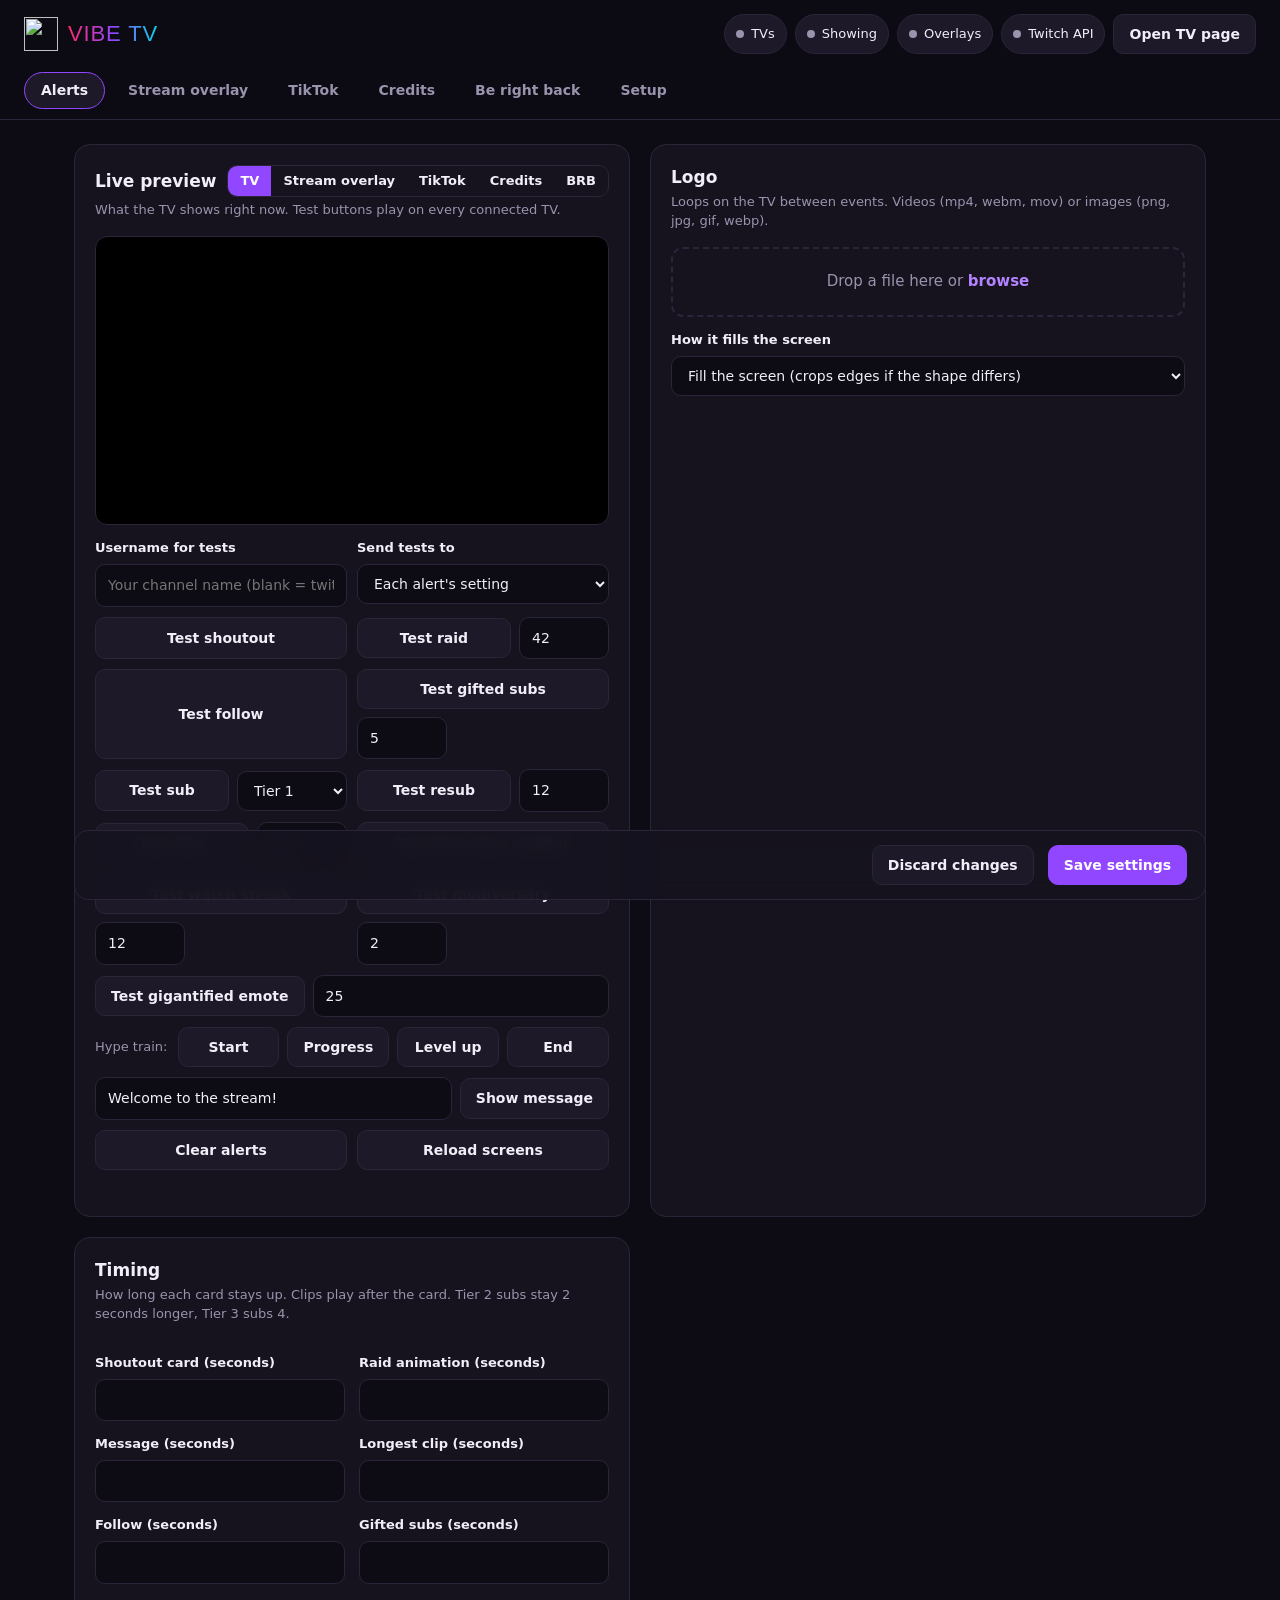
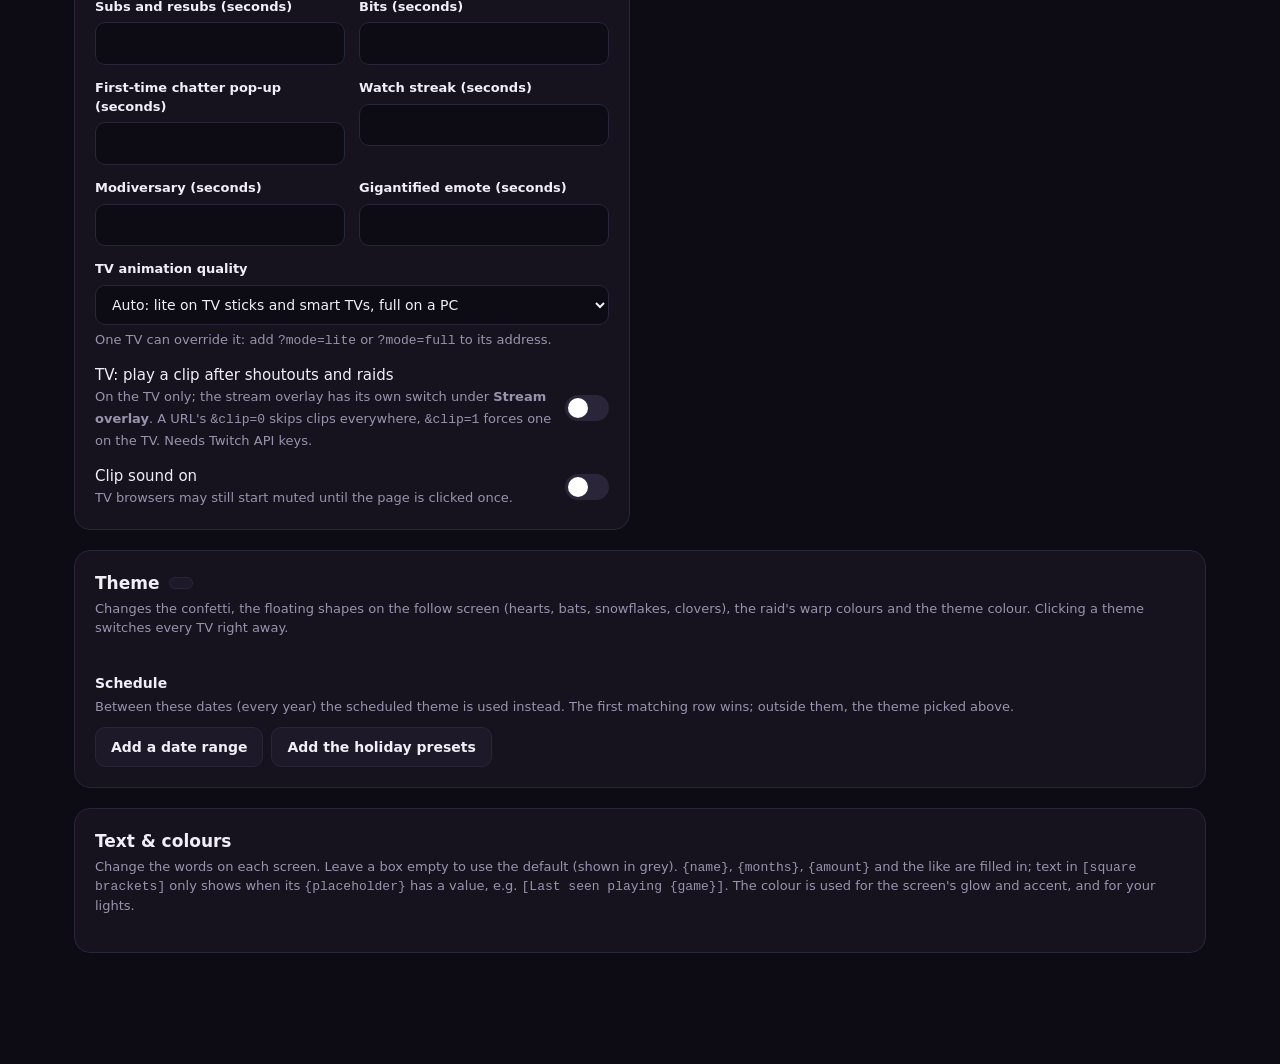
==== commit 6b861fd7: "Be right back: a BRB screen with a countdown and games for chat A new /brb page (and the TV, while y" ====
--- a/app/static/admin.html
+++ b/app/static/admin.html
@@ -180,17 +180,21 @@
   </div>
   <nav class="tabs" id="tabs" aria-label="Settings sections">
     <button data-tab="alerts">Alerts</button><button data-tab="overlay">Stream overlay</button><button data-tab="tiktok">TikTok</button>
-    <button data-tab="credits">Credits</button><button data-tab="setup">Setup</button>
+    <button data-tab="credits">Credits</button><button data-tab="brb">Be right back</button><button data-tab="setup">Setup</button>
   </nav>
 </header>
 
 <main>
-  <section data-tab="alerts overlay tiktok credits" id="pvSection">
-    <h2>Live preview <span class="seg" id="pvSeg"><button class="on" data-pv="tv">TV</button><button data-pv="overlay">Stream overlay</button><button data-pv="tiktok">TikTok</button><button data-pv="credits">Credits</button></span></h2>
+  <section data-tab="alerts overlay tiktok credits brb" id="pvSection">
+    <h2>Live preview <span class="seg" id="pvSeg"><button class="on" data-pv="tv">TV</button><button data-pv="overlay">Stream overlay</button><button data-pv="tiktok">TikTok</button><button data-pv="credits">Credits</button><button data-pv="brb">BRB</button></span></h2>
     <p class="hint" id="pvHint">What the TV shows right now. Test buttons play on every connected TV.</p>
     <div class="preview" id="pv"><iframe id="pvframe" src="/tv?preview=1" title="TV preview"></iframe></div>
     <div class="row" id="pvReplayRow" hidden style="margin-top:10px"><button onclick="frame.contentWindow.postMessage({ type: 'credits_replay' }, location.origin)">Replay preview</button>
       <span class="hint">Only here: the credits in OBS aren't touched.</span></div>
+    <label class="f" id="pvBrbRow" hidden style="margin-top:12px"><span>Show</span><select id="pvBrb">
+      <option value="">What's on the screen right now</option><option value="vote">Sample: chat picks a game</option><option value="guess">Sample: guess when I'm back</option>
+      <option value="paint">Sample: chat paints</option><option value="trivia">Sample: trivia</option><option value="typing">Sample: typing race</option>
+      <option value="polls">Sample: this or that</option><option value="back">Sample: welcome back</option></select></label>
     <label class="switch" id="pvSampleRow" hidden><span>Show sample data<br><span class="hint">Made-up names, so you can see it before your stream.</span></span><input type="checkbox" id="pvSample" checked></label>
     <div class="tests" id="tests">
       <label class="f" style="margin-top:0"><span>Username for tests</span><input type="text" id="tUser" value="" placeholder="Your channel name (blank = twitch)" maxlength="25"></label>
@@ -254,6 +258,55 @@
     <p class="hint" style="margin-top:6px">One TV can override it: add <span class="mono">?mode=lite</span> or <span class="mono">?mode=full</span> to its address.</p>
     <label class="switch"><span>TV: play a clip after shoutouts and raids<br><span class="hint">On the TV only; the stream overlay has its own switch under <b>Stream overlay</b>. A URL's <span class="mono">&amp;clip=0</span> skips clips everywhere, <span class="mono">&amp;clip=1</span> forces one on the TV. Needs Twitch API keys.</span></span><input type="checkbox" data-k="clips"></label>
     <label class="switch"><span>Clip sound on<br><span class="hint">TV browsers may still start muted until the page is clicked once.</span></span><input type="checkbox" data-k="clip_sound"></label>
+  </section>
+
+  <section data-tab="brb">
+    <h2>Be right back <span class="chip" id="brbChip"><i></i><span>Not running</span></span></h2>
+    <p class="hint">Games for chat while you step away, with a countdown. Chat plays by typing in Twitch chat, so it needs <b>Connect Twitch</b> (Setup).</p>
+    <div class="row" style="margin-top:14px;flex-wrap:wrap">
+      <button class="primary" onclick="brbStart()">Start BRB</button>
+      <input type="number" id="brbMins" min="1" max="120" style="width:80px;flex:none" title="Minutes"><span class="hint" style="flex:none">min</span>
+      <button onclick="send('/brb/back')">I'm back</button>
+      <button onclick="send('/brb/stop')" title="Hide it straight away, without the welcome-back screen">Hide now</button>
+    </div>
+    <label class="f"><span>OBS address <span class="hint">(a Browser source, 1920 x 1080, in your BRB scene)</span></span><div class="row"><input type="text" class="mono" id="brbUrl" readonly><button onclick="copy($('brbUrl').value)">Copy</button><a class="btn" href="/brb?sample=vote" target="_blank">Open</a></div></label>
+    <ul class="tips">
+      <li><b>Stream Deck or MixItUp</b>: <span class="mono">/brb/start</span> (or <span class="mono">/brb/start?minutes=5</span>) when you leave, <span class="mono">/brb/back</span> when you're back.</li>
+      <li><b>In chat</b>: you and your mods can type <span class="mono">!brb</span> (or <span class="mono">!brb 5</span>) and <span class="mono">!back</span>.</li>
+      <li>When the countdown runs out it says <b>Back soon</b> until you're back. Then the screen shows what chat got up to.</li>
+    </ul>
+  </section>
+
+  <section class="wide" data-tab="brb">
+    <h2>Games</h2>
+    <div class="grid2" style="grid-template-columns:repeat(auto-fill, minmax(260px, 1fr))">
+      <label class="f"><span>How the next game is picked</span><select data-k="brb_mode">
+        <option value="vote">Chat votes (20 seconds between games)</option><option value="turns">Take turns, in this order</option><option value="one">Just one: the first ticked game</option></select></label>
+      <label class="f"><span>Back in (minutes) <span class="hint">unless you say otherwise</span></span><input type="number" data-k="brb_minutes" min="1" max="120" step="1"></label>
+      <label class="f"><span>Your name on the screen <span class="hint">blank = your Twitch name</span></span><input type="text" data-k="brb_name" maxlength="40" id="brbName"></label>
+      <label class="f"><span>Painting lasts (minutes)</span><input type="number" data-k="brb_paint_minutes" min="1" max="10" step="1"></label>
+      <label class="f"><span>Each this-or-that (seconds)</span><input type="number" data-k="brb_poll_seconds" min="15" max="60" step="1"></label>
+      <label class="f"><span>"Welcome back" stays up (seconds)</span><input type="number" data-k="brb_recap_seconds" min="10" max="300" step="5"></label>
+    </div>
+    <div class="checks" id="brbGames"></div>
+    <label class="switch" style="margin-top:12px"><span>Show it on the TV too<br><span class="hint">Alerts still play over it. Off: only in OBS at the address above.</span></span><input type="checkbox" data-k="brb_tv"></label>
+    <p class="hint" style="margin-top:8px">Trivia and this or that ask 10 questions a game, the typing race 8 sentences, shuffled, and nothing repeats until every question has been asked. Chat's painting also goes in the end credits (Credits › <i>Chat's painting</i>).</p>
+  </section>
+
+  <section class="wide" data-tab="brb">
+    <h2>Questions</h2>
+    <p class="hint">One per line. Edit, add or delete any of them, then Save.</p>
+    <label class="f"><span>Trivia about you <span class="hint" id="brbTriviaCount"></span></span>
+      <span class="hint" style="display:block;font-weight:400;margin-bottom:6px"><span class="mono">Question = answer, other answer | what the screen shows</span>. A message with any of the answers in it counts (capitals and punctuation don't matter). Questions with nothing after <span class="mono">=</span> aren't asked. <span class="mono">{name}</span> is your name.</span>
+      <textarea data-k="brb_trivia" rows="10" spellcheck="false" class="mono"></textarea></label>
+    <div class="row"><button onclick="brbDefault('brb_trivia')">Add back any starter questions I deleted</button></div>
+    <label class="f"><span>This or that <span class="hint" id="brbPollsCount"></span></span>
+      <span class="hint" style="display:block;font-weight:400;margin-bottom:6px"><span class="mono">Coke | Pepsi</span>, or with a question: <span class="mono">Pineapple on pizza: Yes | No</span></span>
+      <textarea data-k="brb_polls" rows="8" spellcheck="false" class="mono"></textarea></label>
+    <div class="row"><button onclick="brbDefault('brb_polls')">Add back any starter questions I deleted</button></div>
+    <label class="f"><span>Typing race <span class="hint" id="brbTypingCount"></span></span>
+      <textarea data-k="brb_typing" rows="6" spellcheck="false" class="mono"></textarea></label>
+    <div class="row"><button onclick="brbDefault('brb_typing')">Add back any starter sentences I deleted</button></div>
   </section>
 
   <section data-tab="setup">
@@ -546,7 +599,7 @@
     else el.value = s[k] ?? "";
   });
   dirty = false; setRes($("saveRes"), null, "");
-  renderStatus(); renderMedia(); renderUrls(); renderThemes(); renderSched(s.theme_schedule || []); renderEvents(); renderRoutes(); renderCredits(); renderSources(); renderReqs(); speedLabel();
+  renderStatus(); renderMedia(); renderUrls(); renderThemes(); renderSched(s.theme_schedule || []); renderEvents(); renderRoutes(); renderCredits(); renderSources(); renderReqs(); speedLabel(); renderBrb();
   loadVoices(s.tts_voice);
 }
 
@@ -853,7 +906,7 @@
   document.querySelectorAll("[data-k]").forEach(el => {
     out[el.dataset.k] = el.type === "checkbox" ? el.checked : el.value;
   });
-  return { ...out, ...collectEvents(), theme_schedule: collectSched(), routes: collectRoutes(), overlay_sizes: collectSizes(), credits_sections: collectCredits(), credits_effects: collectEffects(), alert_sources: collectSources() };
+  return { ...out, ...collectEvents(), theme_schedule: collectSched(), routes: collectRoutes(), overlay_sizes: collectSizes(), credits_sections: collectCredits(), credits_effects: collectEffects(), alert_sources: collectSources(), brb_games: collectBrbGames() };
 }
 
 async function save() {
@@ -1026,6 +1079,7 @@
     state.status = s.status; state.media = s.media; state.requests = s.requests;
     renderReqs();
     renderStatus();
+    brbStatus();
     if (withMedia) renderMedia();
   } catch (e) { /* server restarting */ }
 }
@@ -1059,8 +1113,9 @@
   overlay: "The stream overlay, over a stand-in game scene so you can see what's see-through. Test alerts go where \"Send tests to\" says.",
   tiktok: "The combined TikTok widget, over a stand-in game scene.",
   credits: "The end credits. They restart when you change a setting.",
+  brb: "The Be right back screen: what's on it now, or a sample of each game.",
 };
-const PV_SRC = { tv: "/tv?", overlay: "/overlay?", tiktok: "/tiktok/combined?count=3&scale=1.5&", credits: "/credits?" };
+const PV_SRC = { tv: "/tv?", overlay: "/overlay?", tiktok: "/tiktok/combined?count=3&scale=1.5&", credits: "/credits?", brb: "/brb?" };
 let pvNow = "tv";
 function showPreview(which) {
   pvNow = which;
@@ -1068,7 +1123,9 @@
   pv.classList.toggle("ov", which === "overlay" || which === "tiktok");
   frame.title = which + " preview";
   const sample = (which === "tiktok" || which === "credits") && $("pvSample").checked ? "&sample=1" : "";
-  frame.src = PV_SRC[which] + "preview=1" + sample;
+  const brbView = which === "brb" && $("pvBrb").value ? "&sample=" + $("pvBrb").value : "";
+  frame.src = PV_SRC[which] + "preview=1" + sample + brbView;
+  $("pvBrbRow").hidden = which !== "brb";
   $("pvHint").textContent = PV_HINT[which];
   $("pvSampleRow").hidden = !(which === "tiktok" || which === "credits");
   $("pvReplayRow").hidden = which !== "credits";
@@ -1076,9 +1133,10 @@
 }
 $("pvSeg").querySelectorAll("button").forEach(b => b.onclick = () => showPreview(b.dataset.pv));
 $("pvSample").addEventListener("change", () => showPreview(pvNow));
+$("pvBrb").addEventListener("change", () => showPreview("brb"));
 
 /* ── tabs ───────────────────────────────────────────────────────────── */
-const TAB_PREVIEW = { alerts: "tv", overlay: "overlay", tiktok: "tiktok", credits: "credits" };
+const TAB_PREVIEW = { alerts: "tv", overlay: "overlay", tiktok: "tiktok", credits: "credits", brb: "brb" };
 function showTab(tab) {
   if (!TAB_PREVIEW[tab] && tab !== "setup") tab = "alerts";
   $("tabs").querySelectorAll("button").forEach(b => b.classList.toggle("on", b.dataset.tab === tab));
@@ -1101,7 +1159,7 @@
 $("crUrl").value = location.origin + "/credits";
 $("crReset").textContent = location.origin + "/credits/reset";
 $("crSeen").textContent = location.origin + "/credits/seen/$username?role=mod&avatar=$useravatar";
-const SECTION_LABELS = { mods: "Thank you to the mods", vips: "Thank you to the VIPs", raiders: "Raiders", subs: "New subs", resubs: "Resubs",
+const SECTION_LABELS = { painting: "Chat's painting (from Be right back)", mods: "Thank you to the mods", vips: "Thank you to the VIPs", raiders: "Raiders", subs: "New subs", resubs: "Resubs",
   gifts: "Gifted subs (who gifted, and to whom)", cheers: "Cheers (bits)", streaks: "Watch streaks", follows: "New followers",
   first_chatters: "First-time chatters", gigantify: "Gigantified emotes", hype: "Hype train level", stats: "Stream stats" };
 const EFFECT_NAMES = { mods: "swords", vips: "sparkles + pink gems", raiders: "sirens", subs: "stars", resubs: "stars", gifts: "gift rain", cheers: "gem rain",
@@ -1144,6 +1202,47 @@
 }
 document.querySelector('[data-k="credits_speed"]').addEventListener("input", speedLabel);
 document.querySelector('[data-k="credits_show_logo"]').addEventListener("change", previewCredits);
+/* ── Be right back ─────────────────────────────────────────────────── */
+const BRB_GAME_NAMES = { guess: ["Guess when I'm back", "Runs the whole time you're away: !guess 8:42"], paint: ["Chat paints a picture", "!paint C4 pink on a 26 x 15 grid"],
+  trivia: ["Trivia about you", "10 questions a game, from the list below"], typing: ["Typing race", "8 sentences a game"], polls: ["This or that", "10 questions a game, 1 or 2"] };
+const BRB_PHASE = { idle: "Not running", away: "Running", back: "Showing welcome back" };
+function renderBrb() {
+  const off = state.settings.brb_games || {}, st = state.status.brb || {};
+  $("brbGames").innerHTML = state.brb_games.map(k => `<div class="csec"><label><input type="checkbox" data-bgame="${k}"${off[k] === false ? "" : " checked"}> <span><b>${esc(BRB_GAME_NAMES[k][0])}</b> <span class="hint">· ${esc(BRB_GAME_NAMES[k][1])}</span></span></label></div>`).join("");
+  $("brbGames").querySelectorAll("input").forEach(el => el.addEventListener("change", markDirty));
+  $("brbUrl").value = location.origin + "/brb";
+  if (!$("brbMins").value) $("brbMins").value = state.settings.brb_minutes;
+  brbStatus();
+}
+function brbStatus() {
+  const st = state.status.brb || {};
+  $("brbName").placeholder = st.name || "";
+  $("brbChip").className = "chip" + (st.phase && st.phase !== "idle" ? " ok" : "");
+  $("brbChip").querySelector("span").textContent = (BRB_PHASE[st.phase] || "Not running") + (st.pages ? ` · ${st.pages} open` : "");
+  $("brbTriviaCount").textContent = `(${st.trivia_ready || 0} with answers, ready to ask)`;
+  $("brbPollsCount").textContent = `(${st.polls_ready || 0})`;
+  $("brbTypingCount").textContent = `(${st.typing_ready || 0})`;
+}
+function collectBrbGames() {
+  const out = {};
+  document.querySelectorAll("[data-bgame]").forEach(el => { out[el.dataset.bgame] = el.checked; });
+  return out;
+}
+async function brbStart() {
+  const m = parseInt($("brbMins").value, 10);
+  await send("/brb/start" + (m > 0 ? "?minutes=" + m : ""));
+  if (pvNow === "brb" && !$("pvBrb").value) showPreview("brb");
+}
+function brbDefault(key) {           // add back starter lines that aren't there any more
+  const el = document.querySelector(`[data-k="${key}"]`);
+  const have = new Set(el.value.split("\n").map(l => l.split("=")[0].trim().toLowerCase()));
+  const missing = state.brb_defaults[key].split("\n").filter(l => l.trim() && !have.has(l.split("=")[0].trim().toLowerCase()));
+  if (!missing.length) return toast("Nothing missing");
+  el.value = el.value.replace(/\s*$/, "\n") + missing.join("\n");
+  markDirty();
+  toast(`Added ${missing.length} back. Save to keep them.`);
+}
+
 async function resetCredits() {
   if (!confirm("Start a new list for the credits? Everyone remembered from this stream is cleared.")) return;
   await send("/credits/reset");
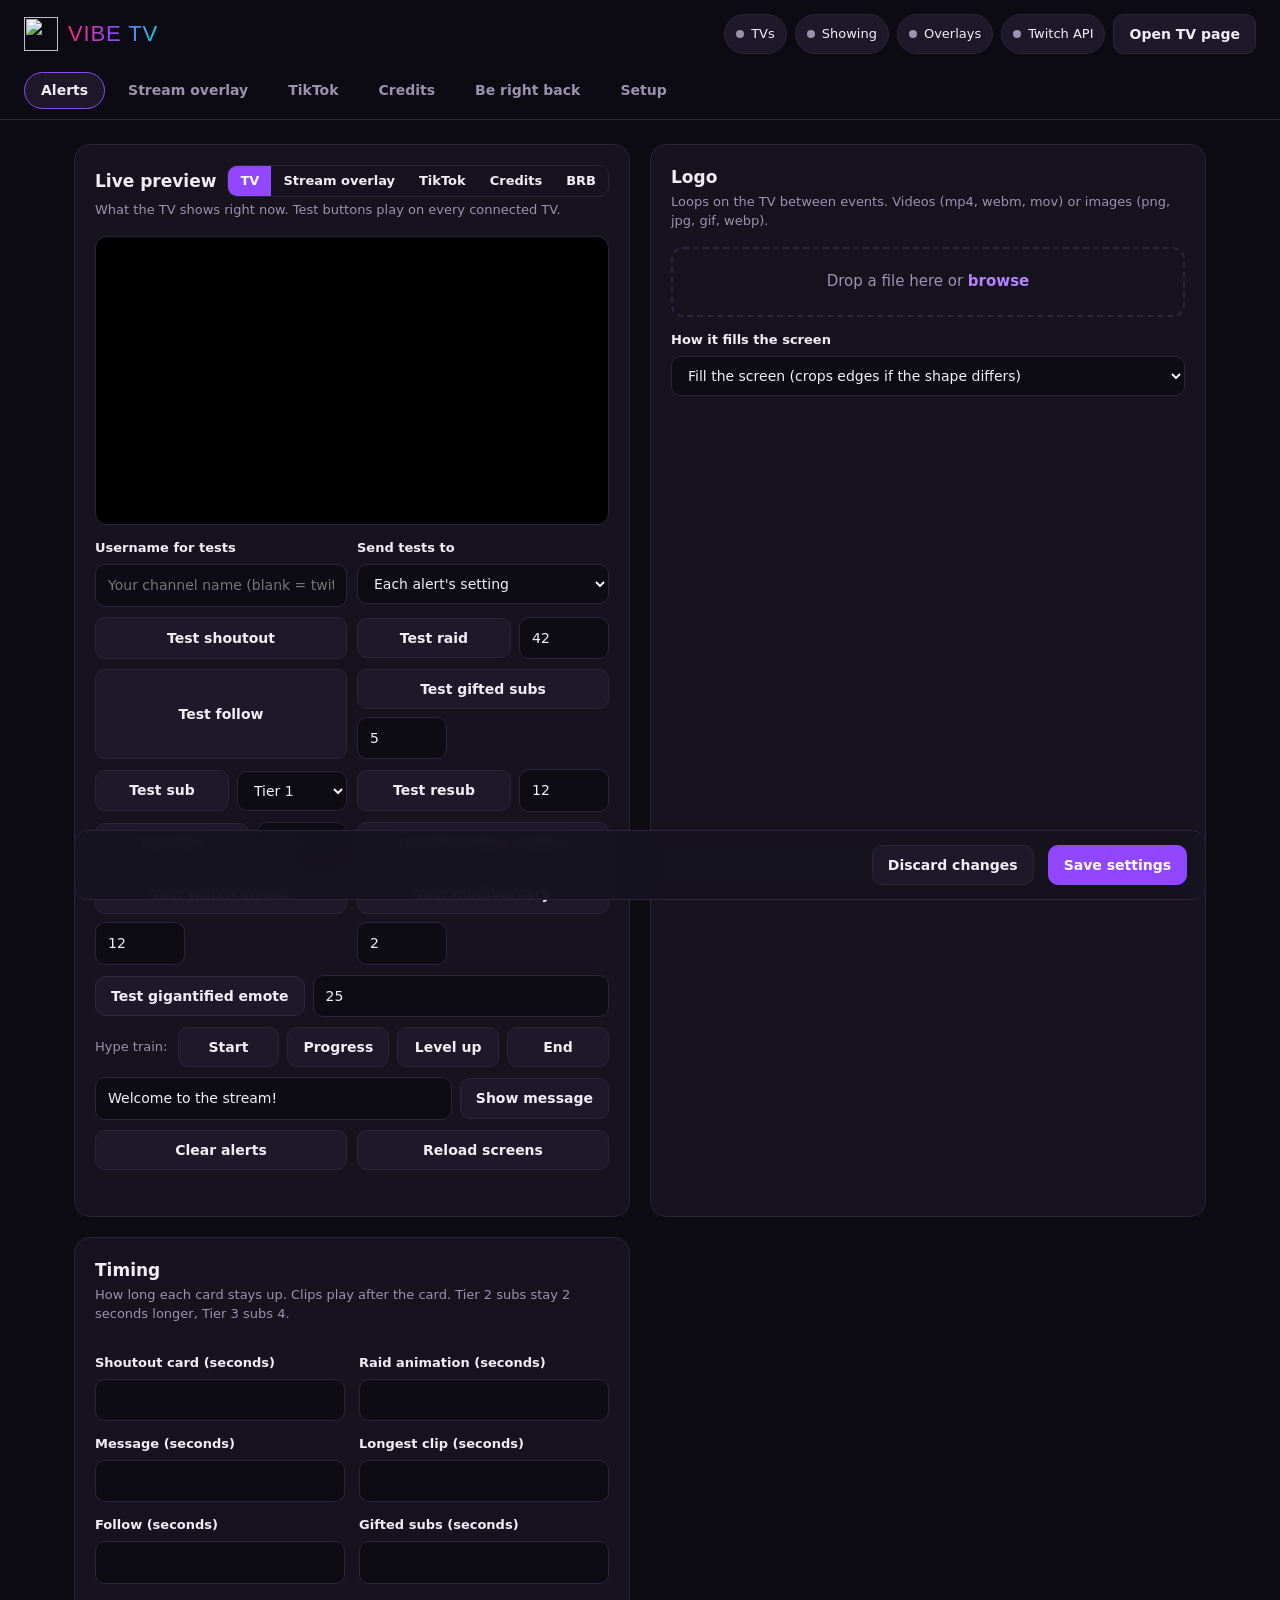
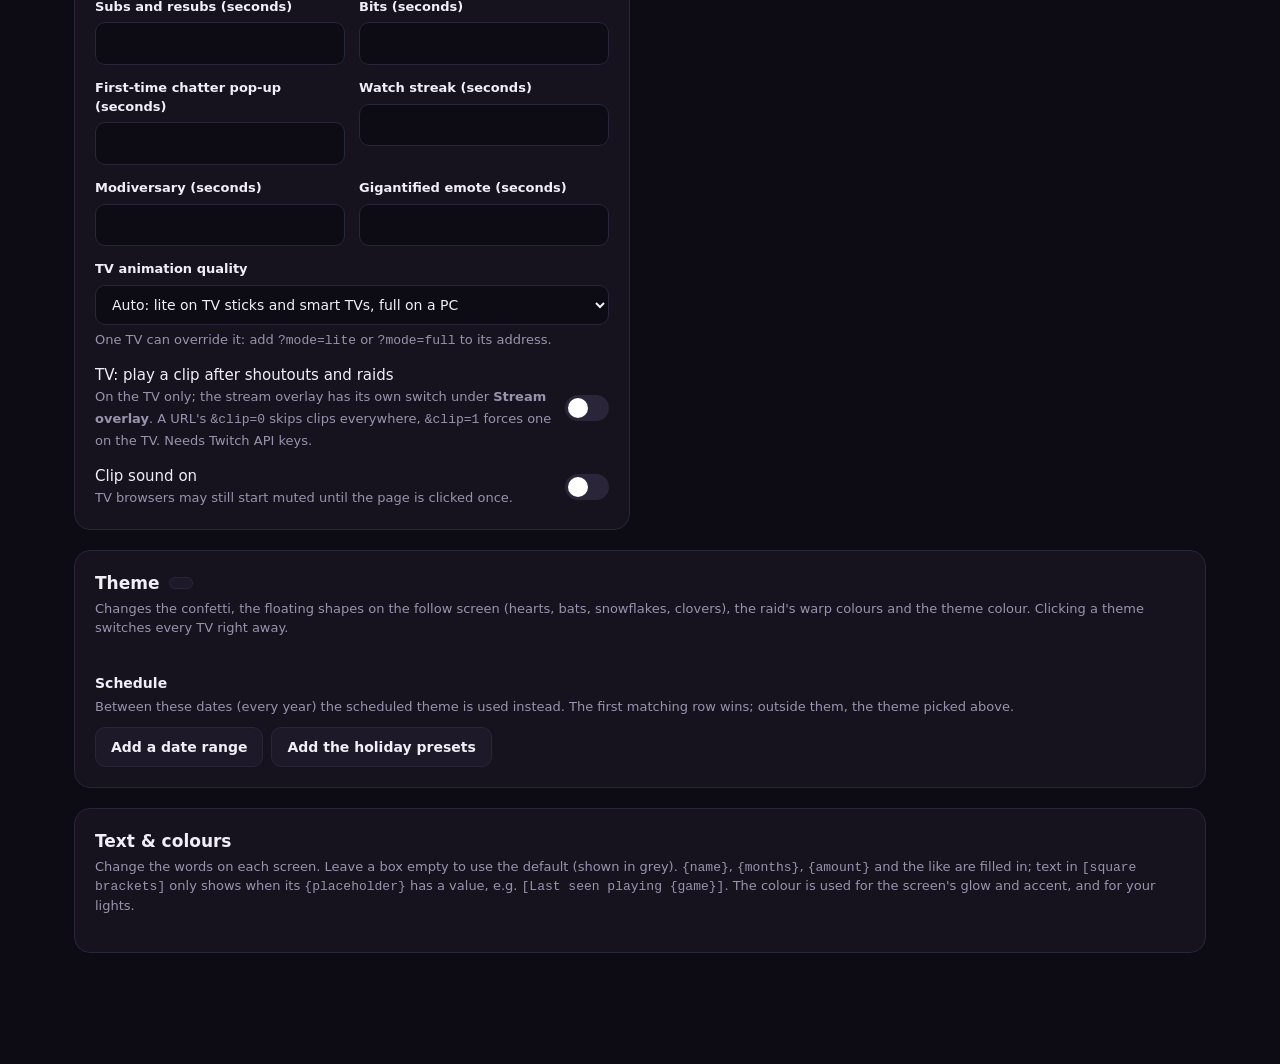
==== commit 18030c84: "2.1: BRB arcade games Six new Be right back games, one command each (once every 5 s per person): Pli" ====
--- a/app/static/admin.html
+++ b/app/static/admin.html
@@ -194,7 +194,9 @@
     <label class="f" id="pvBrbRow" hidden style="margin-top:12px"><span>Show</span><select id="pvBrb">
       <option value="">What's on the screen right now</option><option value="vote">Sample: chat picks a game</option><option value="guess">Sample: guess when I'm back</option>
       <option value="paint">Sample: chat paints</option><option value="trivia">Sample: trivia</option><option value="typing">Sample: typing race</option>
-      <option value="polls">Sample: this or that</option><option value="back">Sample: welcome back</option></select></label>
+      <option value="polls">Sample: this or that</option><option value="plinko">Sample: Plinko</option><option value="pusher">Sample: coin pusher</option>
+      <option value="boss">Sample: boss fight</option><option value="pinata">Sample: piñata</option><option value="sumo">Sample: sumo arena</option>
+      <option value="tower">Sample: tower stack</option><option value="back">Sample: welcome back</option></select></label>
     <label class="switch" id="pvSampleRow" hidden><span>Show sample data<br><span class="hint">Made-up names, so you can see it before your stream.</span></span><input type="checkbox" id="pvSample" checked></label>
     <div class="tests" id="tests">
       <label class="f" style="margin-top:0"><span>Username for tests</span><input type="text" id="tUser" value="" placeholder="Your channel name (blank = twitch)" maxlength="25"></label>
@@ -281,16 +283,17 @@
     <h2>Games</h2>
     <div class="grid2" style="grid-template-columns:repeat(auto-fill, minmax(260px, 1fr))">
       <label class="f"><span>How the next game is picked</span><select data-k="brb_mode">
-        <option value="vote">Chat votes (20 seconds between games)</option><option value="turns">Take turns, in this order</option><option value="one">Just one: the first ticked game</option></select></label>
+        <option value="vote">Chat votes on 4 games (20 seconds between games)</option><option value="turns">Take turns, in this order</option><option value="one">Just one: the first ticked game</option></select></label>
       <label class="f"><span>Back in (minutes) <span class="hint">unless you say otherwise</span></span><input type="number" data-k="brb_minutes" min="1" max="120" step="1"></label>
       <label class="f"><span>Your name on the screen <span class="hint">blank = your Twitch name</span></span><input type="text" data-k="brb_name" maxlength="40" id="brbName"></label>
       <label class="f"><span>Painting lasts (minutes)</span><input type="number" data-k="brb_paint_minutes" min="1" max="10" step="1"></label>
+      <label class="f"><span>Arcade games last (minutes)</span><input type="number" data-k="brb_arcade_minutes" min="1" max="10" step="1"></label>
       <label class="f"><span>Each this-or-that (seconds)</span><input type="number" data-k="brb_poll_seconds" min="15" max="60" step="1"></label>
       <label class="f"><span>"Welcome back" stays up (seconds)</span><input type="number" data-k="brb_recap_seconds" min="10" max="300" step="5"></label>
     </div>
     <div class="checks" id="brbGames"></div>
     <label class="switch" style="margin-top:12px"><span>Show it on the TV too<br><span class="hint">Alerts still play over it. Off: only in OBS at the address above.</span></span><input type="checkbox" data-k="brb_tv"></label>
-    <p class="hint" style="margin-top:8px">Trivia and this or that ask 10 questions a game, the typing race 8 sentences, shuffled, and nothing repeats until every question has been asked. Chat's painting also goes in the end credits (Credits › <i>Chat's painting</i>).</p>
+    <p class="hint" style="margin-top:8px">Trivia and this or that ask 10 questions a game, the typing race 8 sentences, shuffled, and nothing repeats until every question has been asked. In the arcade games (Plinko to tower stack) everyone gets one command every 5 seconds. Chat's painting also goes in the end credits (Credits › <i>Chat's painting</i>).</p>
   </section>
 
   <section class="wide" data-tab="brb">
@@ -1204,7 +1207,9 @@
 document.querySelector('[data-k="credits_show_logo"]').addEventListener("change", previewCredits);
 /* ── Be right back ─────────────────────────────────────────────────── */
 const BRB_GAME_NAMES = { guess: ["Guess when I'm back", "Runs the whole time you're away: !guess 8:42"], paint: ["Chat paints a picture", "!paint C4 pink on a 26 x 15 grid"],
-  trivia: ["Trivia about you", "10 questions a game, from the list below"], typing: ["Typing race", "8 sentences a game"], polls: ["This or that", "10 questions a game, 1 or 2"] };
+  trivia: ["Trivia about you", "10 questions a game, from the list below"], typing: ["Typing race", "8 sentences a game"], polls: ["This or that", "10 questions a game, 1 or 2"],
+  plinko: ["Plinko", "!drop a coin, the edges pay 500"], pusher: ["Coin pusher", "!push coins off the edge"], boss: ["Boss fight", "!hit, beat the boss together"],
+  pinata: ["Piñata", "!whack till it breaks"], sumo: ["Sumo arena", "!join, then !bump, last one in the ring wins"], tower: ["Tower stack", "!stack blocks, don't topple it"] };
 const BRB_PHASE = { idle: "Not running", away: "Running", back: "Showing welcome back" };
 function renderBrb() {
   const off = state.settings.brb_games || {}, st = state.status.brb || {};
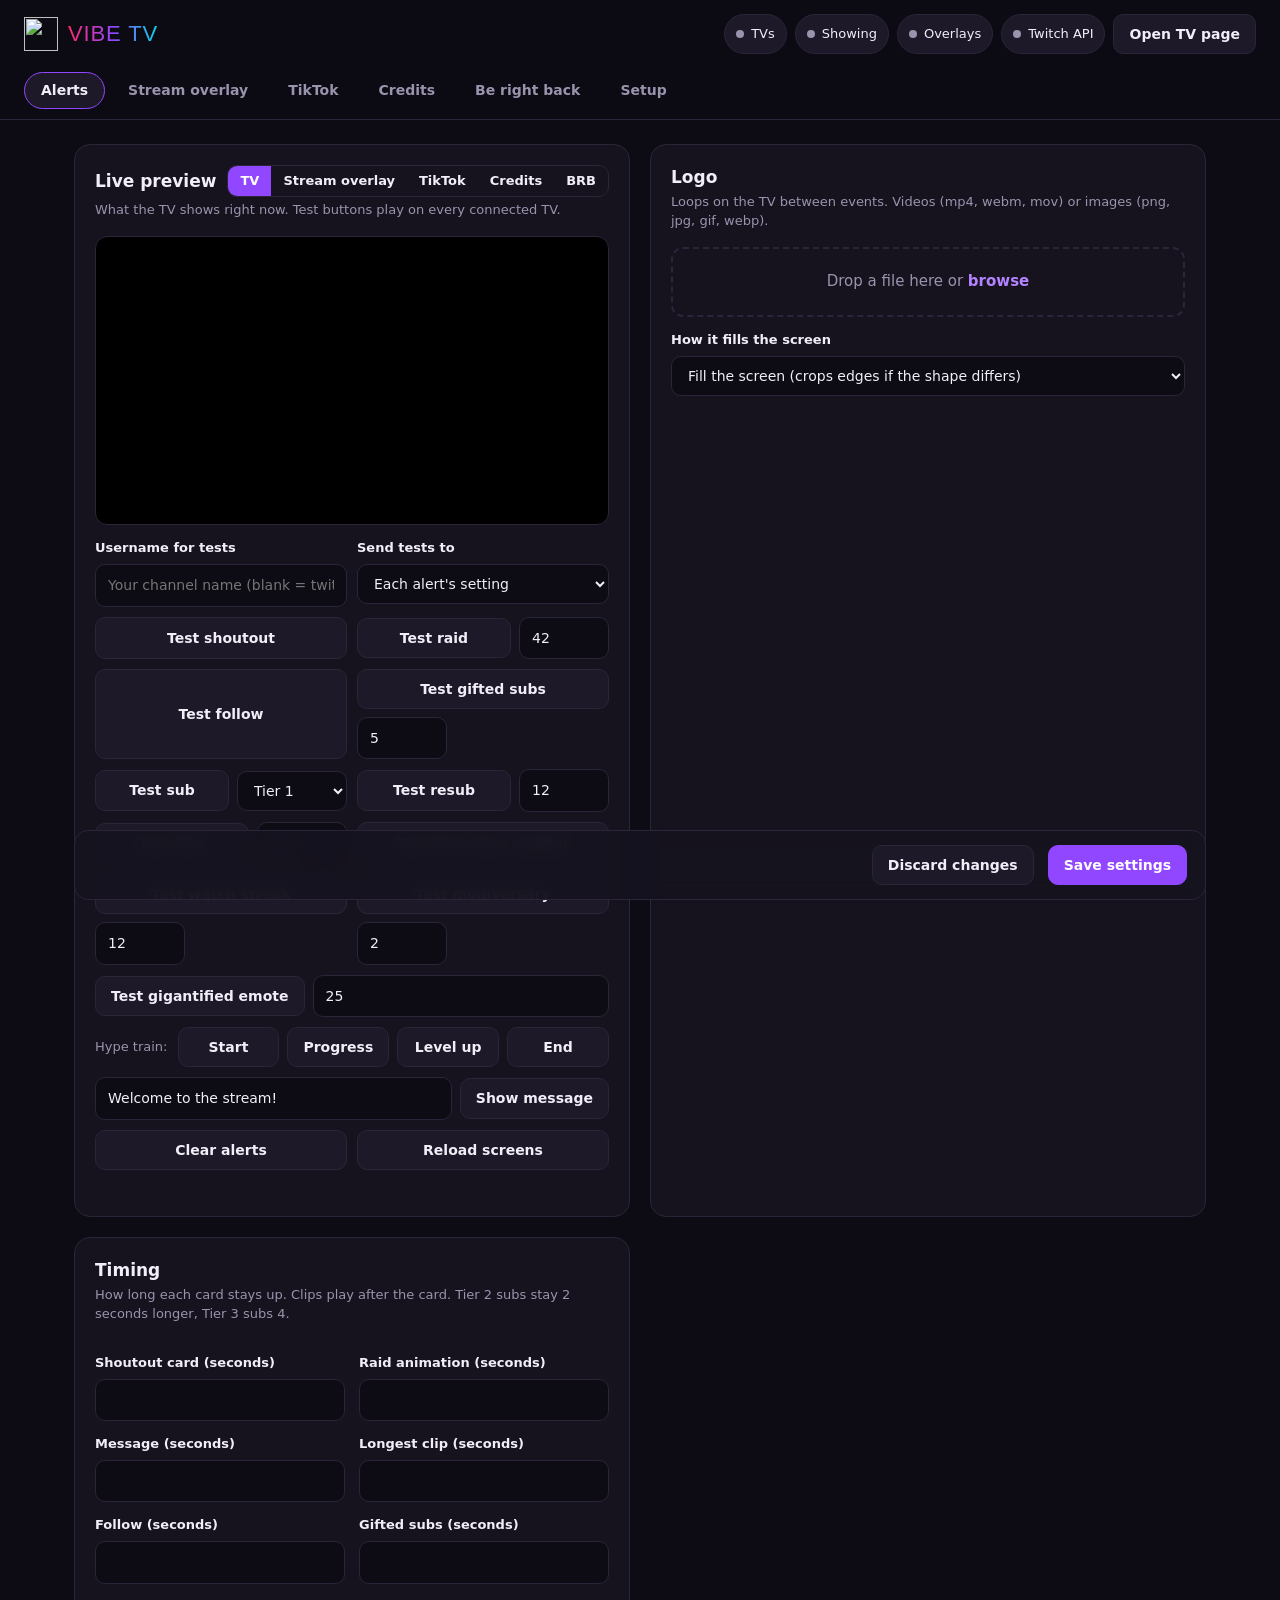
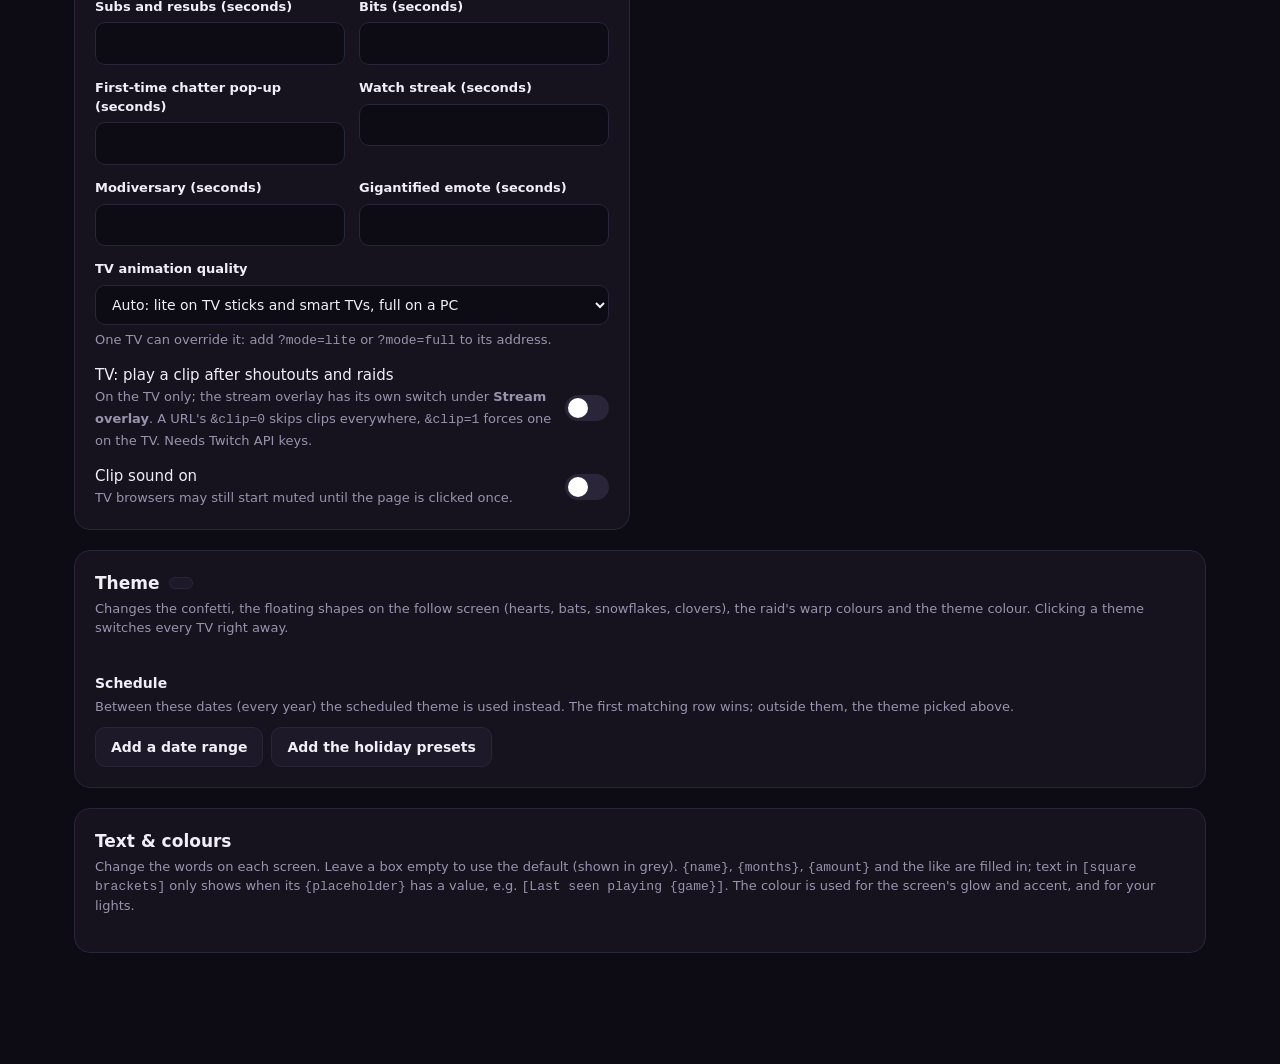
==== commit 2c93a3dd: "2.2: multiple-choice trivia Add up to three wrong answers to a trivia question and it becomes multip" ====
--- a/app/static/admin.html
+++ b/app/static/admin.html
@@ -300,7 +300,9 @@
     <h2>Questions</h2>
     <p class="hint">One per line. Edit, add or delete any of them, then Save.</p>
     <label class="f"><span>Trivia about you <span class="hint" id="brbTriviaCount"></span></span>
-      <span class="hint" style="display:block;font-weight:400;margin-bottom:6px"><span class="mono">Question = answer, other answer | what the screen shows</span>. A message with any of the answers in it counts (capitals and punctuation don't matter). Questions with nothing after <span class="mono">=</span> aren't asked. <span class="mono">{name}</span> is your name.</span>
+      <span class="hint" style="display:block;font-weight:400;margin-bottom:6px"><b>Multiple choice:</b> <span class="mono">Question = answer | the right option | wrong | wrong | wrong</span>. Chat picks 1 to 4, once each.
+      <b>Type the answer:</b> leave off the wrong ones (<span class="mono">Question = answer, other answer | what the screen shows</span>); a message with any of the answers in it counts.
+      Questions with nothing after <span class="mono">=</span> aren't asked. <span class="mono">{name}</span> is your name.</span>
       <textarea data-k="brb_trivia" rows="10" spellcheck="false" class="mono"></textarea></label>
     <div class="row"><button onclick="brbDefault('brb_trivia')">Add back any starter questions I deleted</button></div>
     <label class="f"><span>This or that <span class="hint" id="brbPollsCount"></span></span>
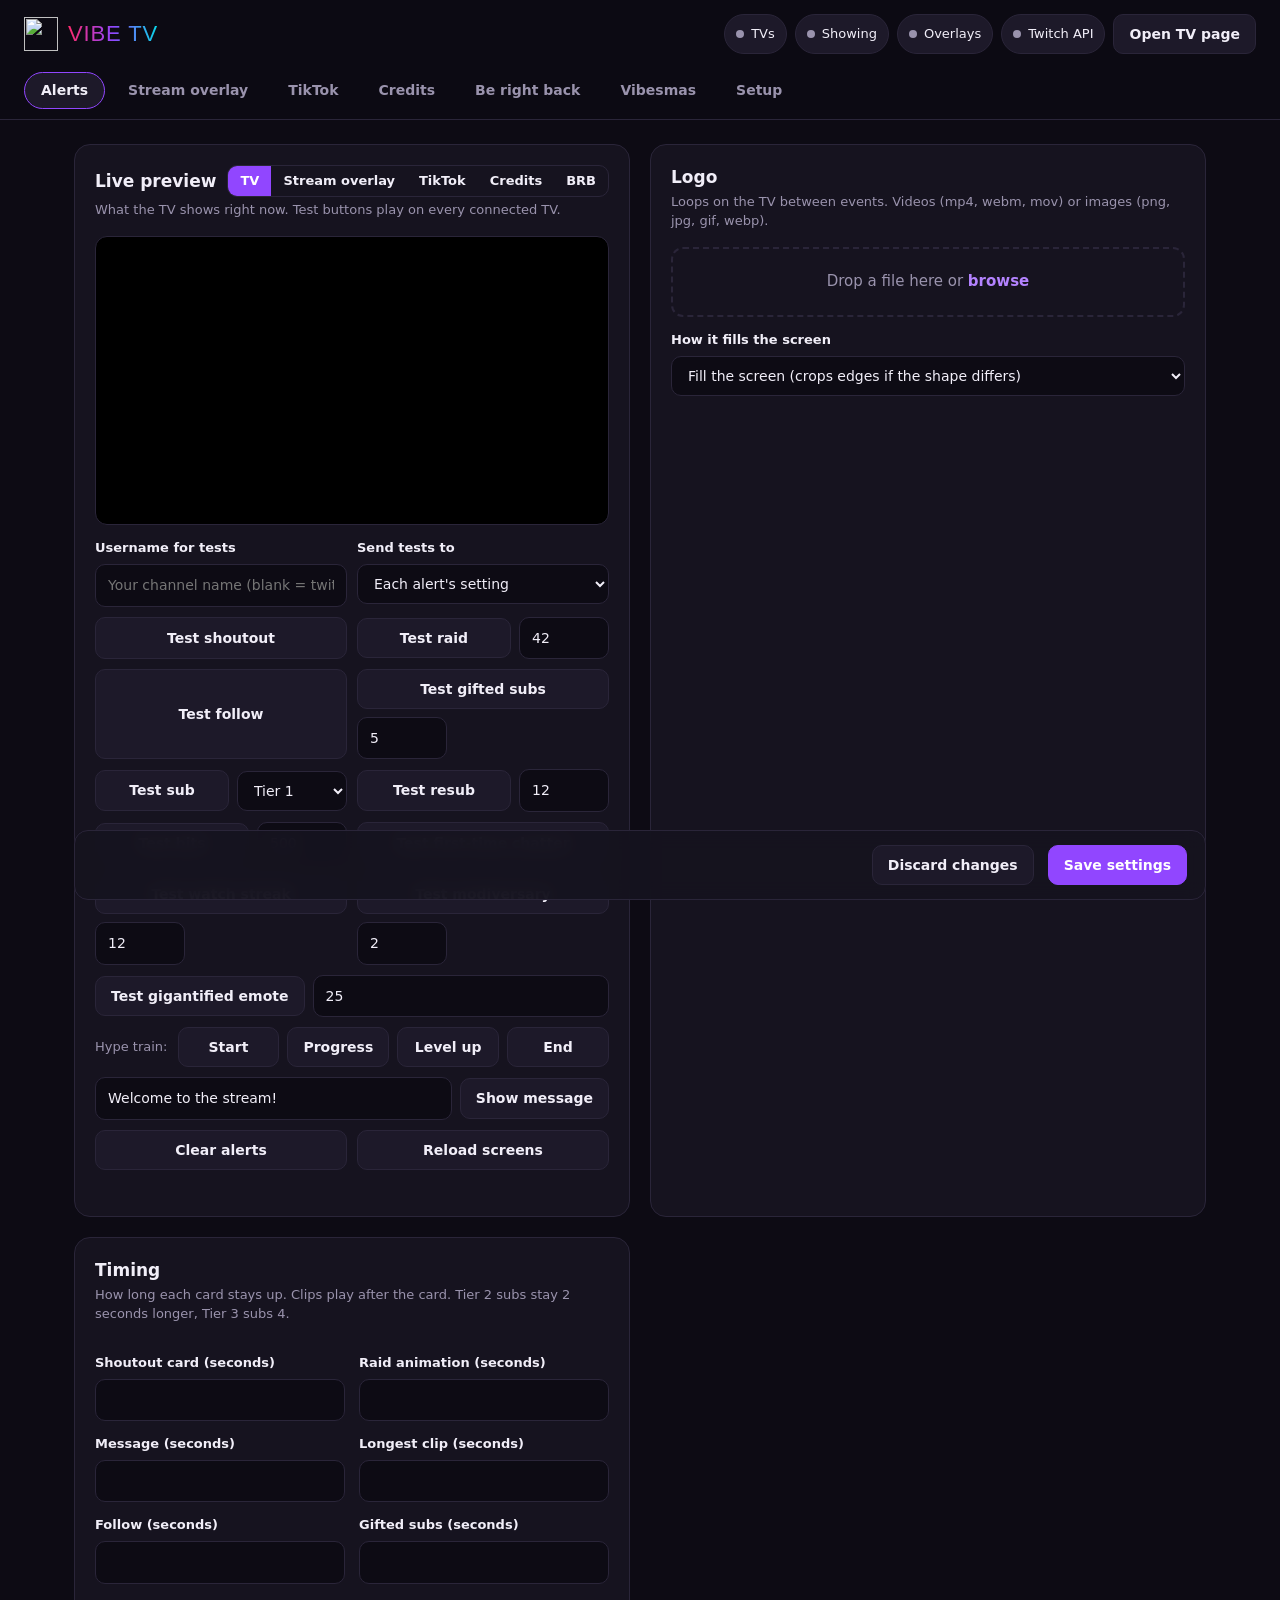
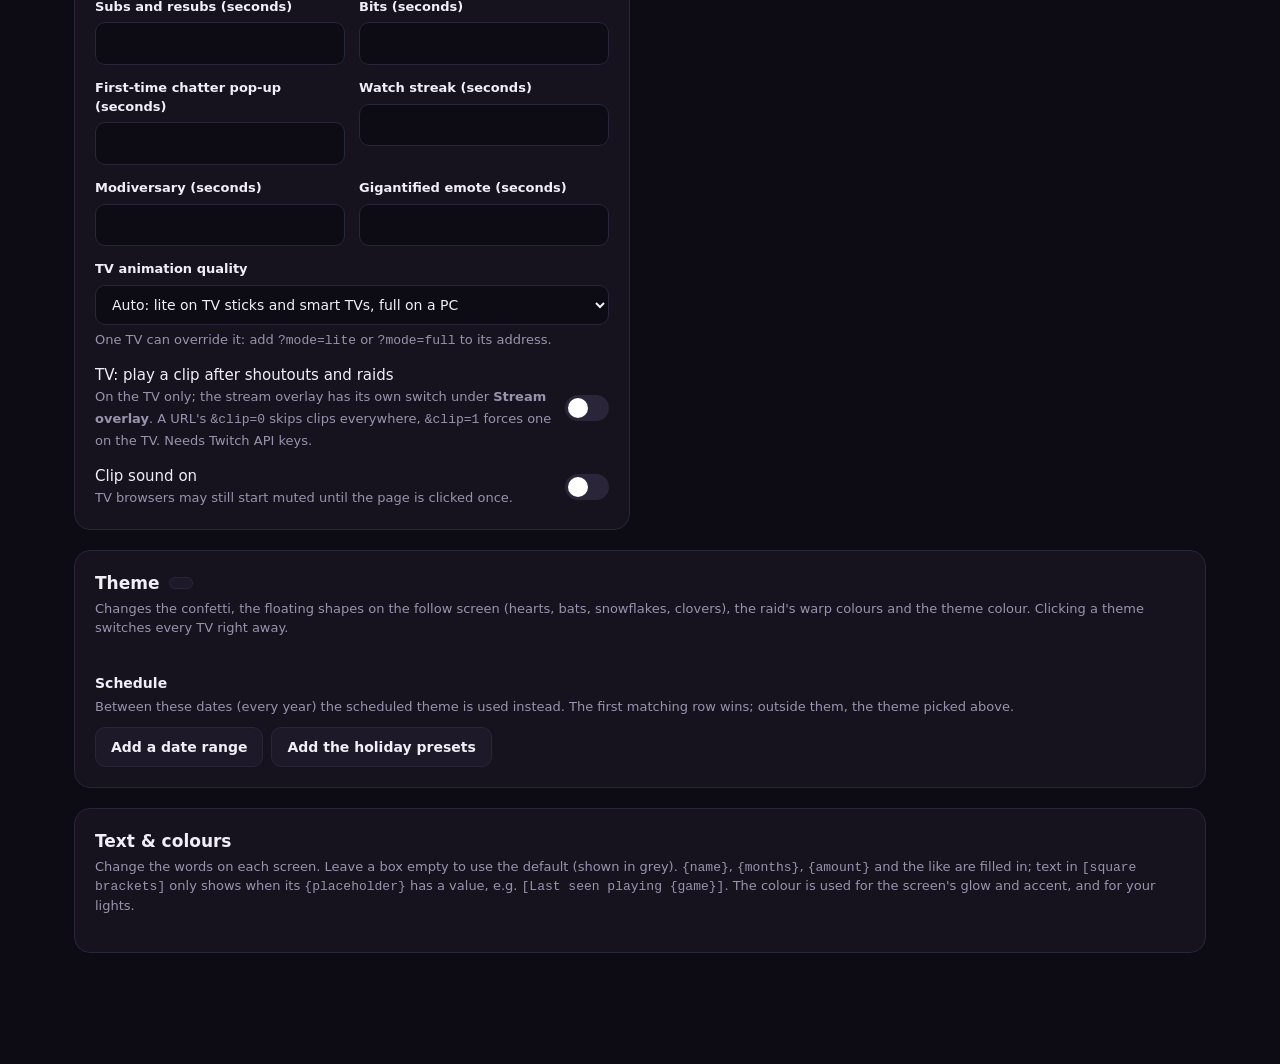
==== commit 5308e21c: "2.3: the Vibesmas Express For the holidays, follows, subs, gift subs, bits and raids roll across the" ====
--- a/app/static/admin.html
+++ b/app/static/admin.html
@@ -180,12 +180,12 @@
   </div>
   <nav class="tabs" id="tabs" aria-label="Settings sections">
     <button data-tab="alerts">Alerts</button><button data-tab="overlay">Stream overlay</button><button data-tab="tiktok">TikTok</button>
-    <button data-tab="credits">Credits</button><button data-tab="brb">Be right back</button><button data-tab="setup">Setup</button>
+    <button data-tab="credits">Credits</button><button data-tab="brb">Be right back</button><button data-tab="vibesmas">Vibesmas</button><button data-tab="setup">Setup</button>
   </nav>
 </header>
 
 <main>
-  <section data-tab="alerts overlay tiktok credits brb" id="pvSection">
+  <section data-tab="alerts overlay tiktok credits brb vibesmas" id="pvSection">
     <h2>Live preview <span class="seg" id="pvSeg"><button class="on" data-pv="tv">TV</button><button data-pv="overlay">Stream overlay</button><button data-pv="tiktok">TikTok</button><button data-pv="credits">Credits</button><button data-pv="brb">BRB</button></span></h2>
     <p class="hint" id="pvHint">What the TV shows right now. Test buttons play on every connected TV.</p>
     <div class="preview" id="pv"><iframe id="pvframe" src="/tv?preview=1" title="TV preview"></iframe></div>
@@ -312,6 +312,38 @@
     <label class="f"><span>Typing race <span class="hint" id="brbTypingCount"></span></span>
       <textarea data-k="brb_typing" rows="6" spellcheck="false" class="mono"></textarea></label>
     <div class="row"><button onclick="brbDefault('brb_typing')">Add back any starter sentences I deleted</button></div>
+  </section>
+
+  <section data-tab="vibesmas">
+    <h2>Vibesmas Express <span class="chip" id="vxChip"><i></i><span>Off</span></span></h2>
+    <p class="hint">Follows, subs, gift subs, bits and raids roll across the screen as a holiday train instead of a card. Each passenger car carries the person's picture and name. When a hype train starts, the TV plays your hype video with a gold <b>Hype train started!!</b> title.</p>
+    <div class="grid2" style="margin-top:14px">
+      <label class="f"><span>When</span><select data-k="vibesmas"><option value="auto">Between these dates</option><option value="on">Always on</option><option value="off">Off</option></select></label>
+      <div class="row" style="align-items:flex-end">
+        <label class="f" style="flex:1"><span>From <span class="hint">MM-DD</span></span><input type="text" class="mono" data-k="vibesmas_from" maxlength="5" placeholder="11-25"></label>
+        <label class="f" style="flex:1"><span>To</span><input type="text" class="mono" data-k="vibesmas_to" maxlength="5" placeholder="12-31"></label>
+      </div>
+      <label class="f"><span>Direction</span><select data-k="vibesmas_direction"><option value="ltr">Left to right</option><option value="rtl">Right to left</option></select></label>
+    </div>
+    <label class="switch" style="margin-top:12px"><span>On the TV</span><input type="checkbox" data-k="vibesmas_tv"></label>
+    <label class="switch"><span>On the stream overlay<br><span class="hint">Along the bottom of the overlay, full width.</span></span><input type="checkbox" data-k="vibesmas_overlay"></label>
+    <label class="switch"><span>Train sounds<br><span class="hint">A whistle, the station bell and chuffing.</span></span><input type="checkbox" data-k="vibesmas_sound"></label>
+  </section>
+
+  <section data-tab="vibesmas">
+    <h2>Hype train video</h2>
+    <p class="hint">Plays on the TV when a hype train starts. Alerts that come in meanwhile wait until it's done. The title lands 2.4 seconds in.</p>
+    <label class="f"><span>Video</span><select id="vxVideo"></select></label>
+    <div class="row"><button onclick="$('vxFile').click()">Upload a video</button><input type="file" id="vxFile" accept="video/mp4,video/webm,video/quicktime,.mov,.m4v" hidden>
+      <span class="hint">It goes in the media folder on the NAS.</span></div>
+    <label class="f"><span>Video volume <b id="vxVolOut"></b></span><input type="range" data-k="vibesmas_hype_volume" min="0" max="1" step="0.05" oninput="$('vxVolOut').textContent = Math.round(this.value * 100) + '%'"></label>
+    <h2 style="margin-top:18px">Try it</h2>
+    <p class="hint">Save first. These use the test buttons' settings from the Alerts tab (gift count, bits, raiders).</p>
+    <div class="grid2" style="grid-template-columns:repeat(auto-fill, minmax(150px, 1fr))">
+      <button onclick="test('follow')">Follow</button><button onclick="test('sub')">Sub</button><button onclick="test('resub')">Resub</button>
+      <button onclick="test('gift')">Gift subs</button><button onclick="test('bits')">Bits</button><button onclick="test('raid')">Raid</button>
+      <button onclick="hype('start')">Start a hype train</button><button onclick="hype('end')">End the hype train</button>
+    </div>
   </section>
 
   <section data-tab="setup">
@@ -604,7 +636,7 @@
     else el.value = s[k] ?? "";
   });
   dirty = false; setRes($("saveRes"), null, "");
-  renderStatus(); renderMedia(); renderUrls(); renderThemes(); renderSched(s.theme_schedule || []); renderEvents(); renderRoutes(); renderCredits(); renderSources(); renderReqs(); speedLabel(); renderBrb();
+  renderStatus(); renderMedia(); renderUrls(); renderThemes(); renderSched(s.theme_schedule || []); renderEvents(); renderRoutes(); renderCredits(); renderSources(); renderReqs(); speedLabel(); renderBrb(); renderVibesmas();
   loadVoices(s.tts_voice);
 }
 
@@ -911,7 +943,7 @@
   document.querySelectorAll("[data-k]").forEach(el => {
     out[el.dataset.k] = el.type === "checkbox" ? el.checked : el.value;
   });
-  return { ...out, ...collectEvents(), theme_schedule: collectSched(), routes: collectRoutes(), overlay_sizes: collectSizes(), credits_sections: collectCredits(), credits_effects: collectEffects(), alert_sources: collectSources(), brb_games: collectBrbGames() };
+  return { ...out, ...collectEvents(), theme_schedule: collectSched(), routes: collectRoutes(), overlay_sizes: collectSizes(), credits_sections: collectCredits(), credits_effects: collectEffects(), alert_sources: collectSources(), brb_games: collectBrbGames(), vibesmas_hype_video: $("vxVideo").value };
 }
 
 async function save() {
@@ -933,7 +965,7 @@
   if (r.ok) { toast("Deleted"); await refresh(true); } else toast(r.result || "Delete failed");
 }
 
-function upload(file) {
+function upload(file, forHype) {
   if (!file) return;
   const fd = new FormData(); fd.append("file", file);
   const x = new XMLHttpRequest(), bar = $("bar");
@@ -945,7 +977,8 @@
       const r = JSON.parse(x.responseText);
       toast("Uploaded " + r.name);
       await refresh(true);
-      if (confirm(`Use ${r.name} as the logo now?`)) useLogo(r.name);
+      if (forHype) { $("vxVideo").dataset.picked = r.name; $("vxVideo").value = r.name; markDirty(); toast(`Uploaded ${r.name}. Save to use it for hype trains.`); }
+      else if (confirm(`Use ${r.name} as the logo now?`)) useLogo(r.name);
     } else toast(x.responseText || "Upload failed");
   };
   x.onerror = () => { bar.style.display = "none"; toast("Upload failed"); };
@@ -1139,9 +1172,11 @@
 $("pvSeg").querySelectorAll("button").forEach(b => b.onclick = () => showPreview(b.dataset.pv));
 $("pvSample").addEventListener("change", () => showPreview(pvNow));
 $("pvBrb").addEventListener("change", () => showPreview("brb"));
+$("vxVideo").addEventListener("change", () => { $("vxVideo").dataset.picked = $("vxVideo").value; markDirty(); });
+$("vxFile").addEventListener("change", e => { upload(e.target.files[0], true); e.target.value = ""; });
 
 /* ── tabs ───────────────────────────────────────────────────────────── */
-const TAB_PREVIEW = { alerts: "tv", overlay: "overlay", tiktok: "tiktok", credits: "credits", brb: "brb" };
+const TAB_PREVIEW = { alerts: "tv", overlay: "overlay", tiktok: "tiktok", credits: "credits", brb: "brb", vibesmas: "tv" };
 function showTab(tab) {
   if (!TAB_PREVIEW[tab] && tab !== "setup") tab = "alerts";
   $("tabs").querySelectorAll("button").forEach(b => b.classList.toggle("on", b.dataset.tab === tab));
@@ -1213,6 +1248,17 @@
   plinko: ["Plinko", "!drop a coin, the edges pay 500"], pusher: ["Coin pusher", "!push coins off the edge"], boss: ["Boss fight", "!hit, beat the boss together"],
   pinata: ["Piñata", "!whack till it breaks"], sumo: ["Sumo arena", "!join, then !bump, last one in the ring wins"], tower: ["Tower stack", "!stack blocks, don't topple it"] };
 const BRB_PHASE = { idle: "Not running", away: "Running", back: "Showing welcome back" };
+/* ── Vibesmas ─────────────────────────────────────────────────────── */
+function renderVibesmas() {
+  const sel = $("vxVideo"), want = sel.dataset.picked ?? state.settings.vibesmas_hype_video ?? "";
+  const vids = state.media.filter(f => f.kind === "video");
+  sel.innerHTML = '<option value="">None</option>' + vids.map(f => `<option value="${esc(f.name)}">${esc(f.name)}</option>`).join("");
+  sel.value = vids.some(f => f.name === want) ? want : "";
+  $("vxVolOut").textContent = Math.round((state.settings.vibesmas_hype_volume ?? .5) * 100) + "%";
+  const on = (state.status.vibesmas || {}).on;
+  $("vxChip").className = "chip" + (on ? " ok" : "");
+  $("vxChip").querySelector("span").textContent = on ? "On now" : "Off now";
+}
 function renderBrb() {
   const off = state.settings.brb_games || {}, st = state.status.brb || {};
   $("brbGames").innerHTML = state.brb_games.map(k => `<div class="csec"><label><input type="checkbox" data-bgame="${k}"${off[k] === false ? "" : " checked"}> <span><b>${esc(BRB_GAME_NAMES[k][0])}</b> <span class="hint">· ${esc(BRB_GAME_NAMES[k][1])}</span></span></label></div>`).join("");
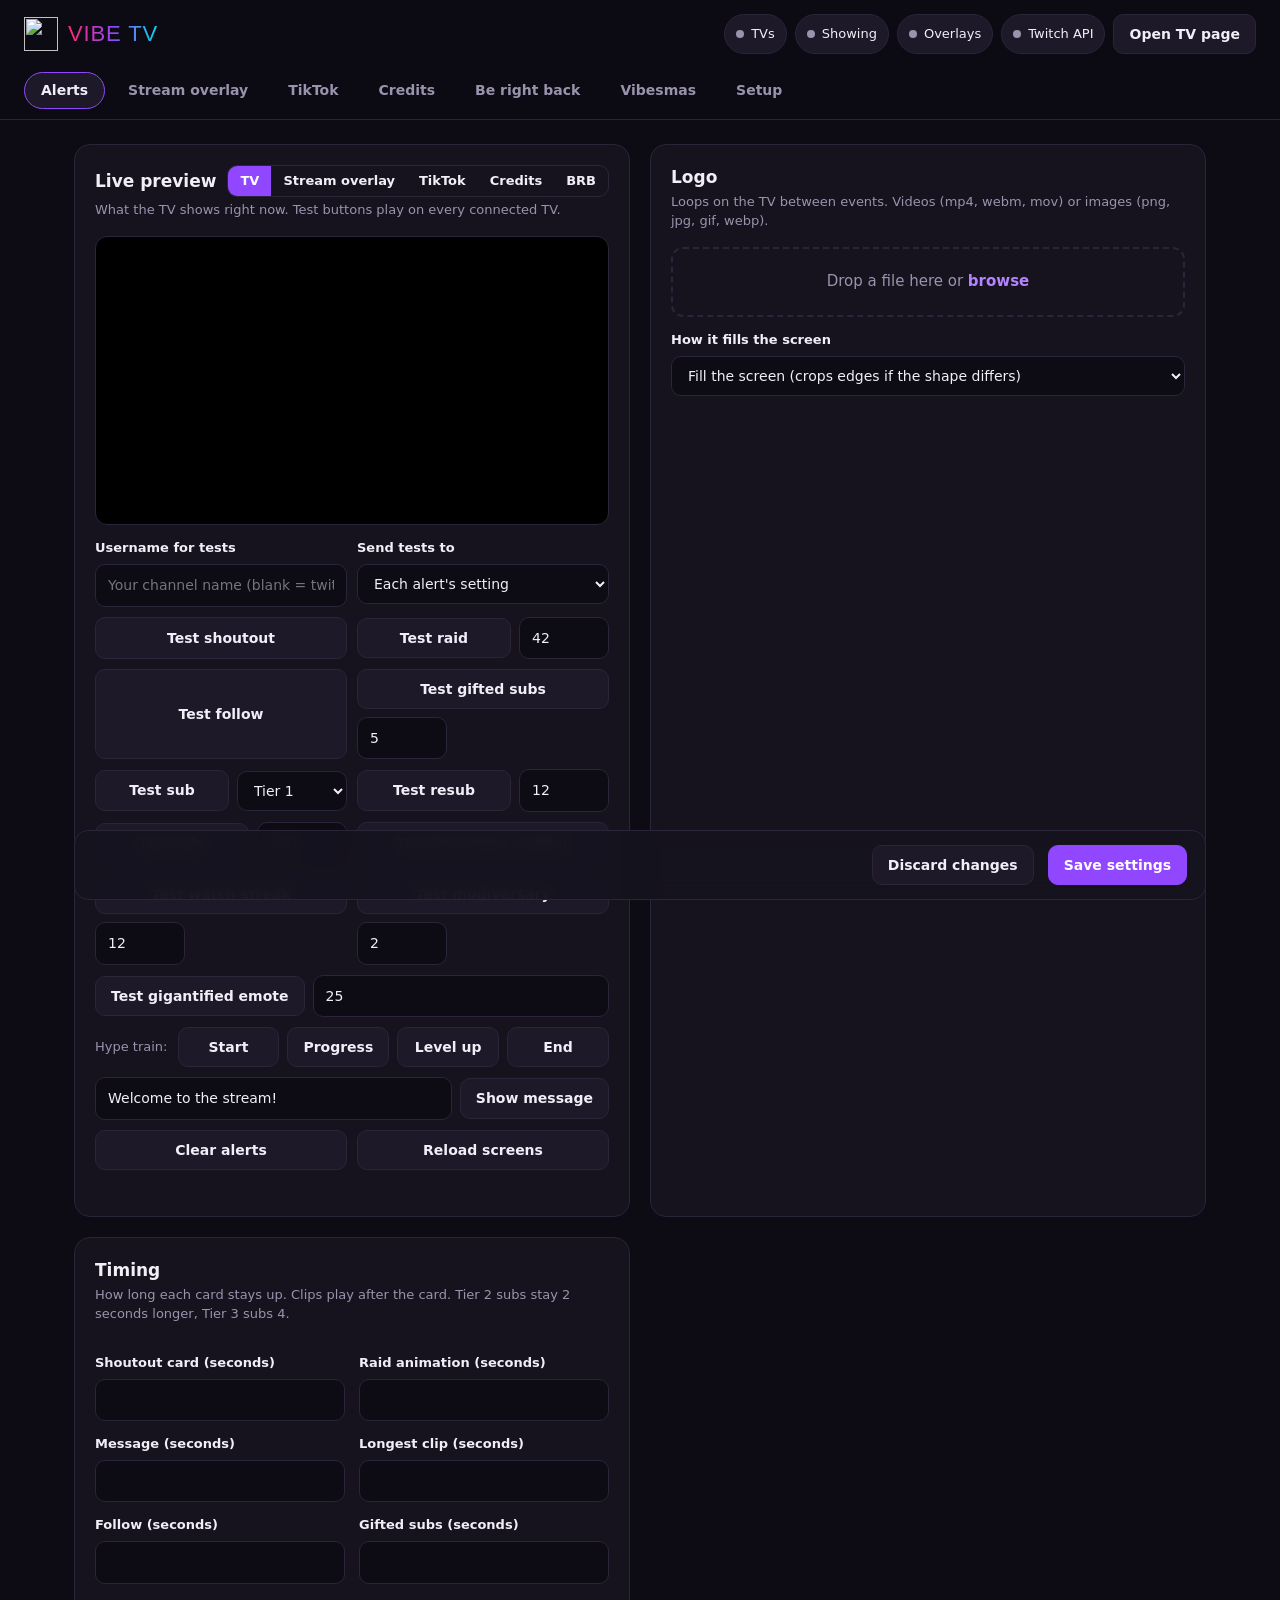
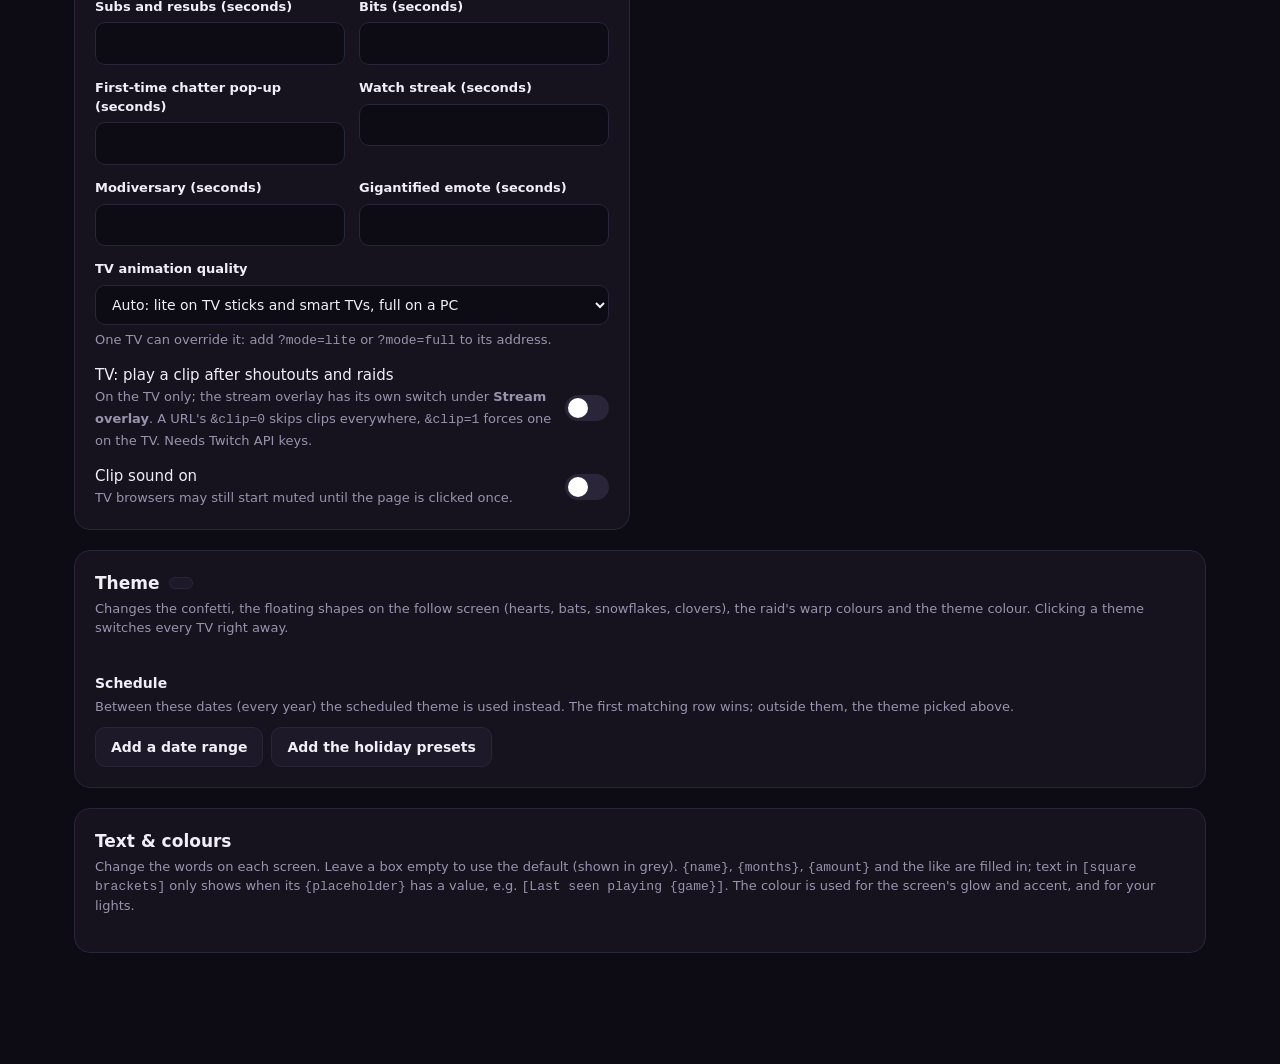
==== commit 75821504: "2.6: TikTok chat commands run MixItUp commands Words like !blue, set on the TikTok tab with a MixItU" ====
--- a/app/static/admin.html
+++ b/app/static/admin.html
@@ -154,6 +154,9 @@
   .checks .cfx { font-size: 12px; color: var(--muted); white-space: nowrap; }
   .checks input { width: 17px; height: 17px; accent-color: var(--accent); }
   .counts { display: flex; gap: 10px; flex-wrap: wrap; margin-top: 12px; }
+  .ccrow { display: grid; grid-template-columns: minmax(110px, 160px) minmax(0, 1fr) 110px auto; gap: 8px; align-items: center; margin-top: 6px; }
+  .ccrow input, .ccrow select { min-width: 0; }
+  @media (max-width: 640px) { .ccrow { grid-template-columns: 1fr 1fr; } }
   .counts span { padding: 6px 12px; border-radius: 10px; background: var(--card2); border: 1px solid var(--line); font-size: 13px; }
   .counts b { font-size: 15px; }
   pre.code { margin-top: 6px; padding: 9px 12px; border-radius: 10px; background: var(--bg); border: 1px solid var(--line); white-space: pre-wrap; word-break: break-all; }
@@ -332,10 +335,12 @@
 
   <section data-tab="vibesmas">
     <h2>Hype train video</h2>
-    <p class="hint">Plays on the TV when a hype train starts. Alerts that come in meanwhile wait until it's done. The title lands 2.4 seconds in.</p>
-    <label class="f"><span>Video</span><select id="vxVideo"></select></label>
+    <p class="hint">Plays when a hype train starts, with a gold <b>Hype train started!!</b> title that lands 2.4 seconds in. Alerts that come in meanwhile wait until it's done.</p>
+    <label class="f"><span>On the TV<br><span class="hint">Full screen.</span></span><select id="vxVideo"></select></label>
     <div class="row"><button onclick="$('vxFile').click()">Upload a video</button><input type="file" id="vxFile" accept="video/mp4,video/webm,video/quicktime,.mov,.m4v" hidden>
       <span class="hint">It goes in the media folder on the NAS.</span></div>
+    <label class="f" style="margin-top:12px"><span>On the stream overlay<br><span class="hint">Over your stream, so use a video with a see-through background (a keyed .webm). The title is added on top.</span></span><select id="vxOvVideo"></select></label>
+    <div class="row"><button onclick="$('vxOvFile').click()">Upload a video</button><input type="file" id="vxOvFile" accept="video/webm,video/mp4,video/quicktime,.mov,.m4v" hidden></div>
     <label class="f"><span>Video volume <b id="vxVolOut"></b></span><input type="range" data-k="vibesmas_hype_volume" min="0" max="1" step="0.05" oninput="$('vxVolOut').textContent = Math.round(this.value * 100) + '%'"></label>
     <h2 style="margin-top:18px">Try it</h2>
     <p class="hint">Save first. These use the test buttons' settings from the Alerts tab (gift count, bits, raiders).</p>
@@ -455,6 +460,43 @@
   </section>
 
   <section class="wide" data-tab="tiktok">
+    <h2>MixItUp commands <span class="chip" id="mxChip"><i></i><span>Not set up</span></span></h2>
+    <p class="hint">Runs a MixItUp command when something happens on your TikTok LIVE, alongside the alert. In MixItUp, turn on
+      <b>Services &gt; Developer API</b>. It only listens on the PC it runs on, so that PC needs a one-time port forward for the NAS to reach it
+      (see <a href="https://github.com/TTV-VibesByVince/Vibes-TV/blob/main/docs/tiktok-mixitup.md" target="_blank" rel="noopener">TikTok to MixItUp</a>).</p>
+    <div class="grid2" style="grid-template-columns:repeat(auto-fill, minmax(240px, 1fr))">
+      <label class="f"><span>MixItUp's address <span class="hint">(the PC, port 8912)</span></span><input type="text" class="mono" data-k="mixitup_url" placeholder="http://192.168.1.50:8912" autocomplete="off" spellcheck="false"></label>
+      <label class="f"><span>&nbsp;</span><div class="row"><button onclick="loadMixItUp(true)">Load commands</button></div></label>
+    </div>
+    <div class="result" id="mxList"></div>
+    <div class="grid2" style="grid-template-columns:repeat(auto-fill, minmax(240px, 1fr));margin-top:8px">
+      <label class="f"><span>New follow</span><select data-tcmd="follow"></select></label>
+      <label class="f"><span>New subscriber</span><select data-tcmd="sub"></select></label>
+      <label class="f"><span>Gift</span><select data-tcmd="gift"></select></label>
+      <label class="f"><span>Gifts that run it <span class="hint">(at least this many coins, combo total)</span></span><input type="number" data-k="tiktok_command_gift_coins" min="0" step="1"></label>
+      <label class="f"><span>Share <span class="hint">(once per person every 5 minutes)</span></span><select data-tcmd="share"></select></label>
+    </div>
+    <p class="hint" style="margin-top:10px">In the command, use <span class="mono">$tiktokname</span> (their name), <span class="mono">$tiktokuser</span> (their @handle),
+      <span class="mono">$tiktokavatar</span>, <span class="mono">$tiktokevent</span>; for subs <span class="mono">$tiktokmonths</span>; for gifts
+      <span class="mono">$tiktokgift</span>, <span class="mono">$tiktokgiftcount</span> and <span class="mono">$tiktokcoins</span>.
+      <span class="mono">$arg1text</span> is their @handle too.</p>
+    <h3 style="margin:18px 0 4px">Chat commands</h3>
+    <p class="hint">When someone types one of these in your TikTok LIVE chat, its MixItUp command runs. Anything they type after it is passed along:
+      <span class="mono">$tiktokmessage</span> (all of it), <span class="mono">$arg1text</span> (its first word), plus <span class="mono">$tiktokname</span>,
+      <span class="mono">$tiktokuser</span> and <span class="mono">$tiktokcommand</span>. The cooldown is for everyone; each person also waits 3 seconds between commands.
+      Text to speech never reads them.</p>
+    <div id="mxChat"></div>
+    <div class="row" style="margin-top:8px"><button onclick="addChatCommand()">Add a chat command</button></div>
+    <div class="result" id="mxRes"></div>
+    <div class="row" style="margin-top:8px"><span class="hint" style="flex:none">Test (save first; runs the real commands):</span>
+      <button onclick="testTikTok('follow')">Follow</button><button onclick="testTikTok('sub')">Subscription</button>
+      <button onclick="testTikTok('gift', 'big')">Big gift</button><button onclick="testTikTok('share')">Share</button></div>
+    <div class="row" style="margin-top:8px"><span class="hint" style="flex:none">Pretend chat:</span>
+      <input type="text" id="mxChatTest" class="mono" value="!blue" maxlength="200" style="flex:1;min-width:160px">
+      <button onclick="testChatCommand()">Send</button></div>
+  </section>
+
+  <section class="wide" data-tab="tiktok">
     <h2>Text to speech <span class="chip" id="ttsChip"><i></i><span>Off</span></span></h2>
     <p class="hint">Reads TikTok LIVE chat aloud (and anything MixItUp sends to <span class="mono">/tts</span>), one message at a time, in a Microsoft Edge
       voice. It plays on the stream overlay by default (in OBS, tick <b>Control audio via OBS</b> on the Browser Source). Uses
@@ -636,8 +678,9 @@
     else el.value = s[k] ?? "";
   });
   dirty = false; setRes($("saveRes"), null, "");
-  renderStatus(); renderMedia(); renderUrls(); renderThemes(); renderSched(s.theme_schedule || []); renderEvents(); renderRoutes(); renderCredits(); renderSources(); renderReqs(); speedLabel(); renderBrb(); renderVibesmas();
+  renderStatus(); renderMedia(); renderUrls(); renderThemes(); renderSched(s.theme_schedule || []); renderEvents(); renderRoutes(); renderCredits(); renderSources(); renderReqs(); speedLabel(); renderBrb(); renderVibesmas(); delete $("mxChat").dataset.live; renderMixItUp();
   loadVoices(s.tts_voice);
+  if (s.mixitup_url) loadMixItUp(false);
 }
 
 /* ── text to speech: voices, preview, test ──────────────────────────── */
@@ -883,7 +926,12 @@
   chip.className = "chip " + (tt.state === "live" ? "ok" : tt.state === "error" ? "bad" : "");
   chip.lastChild.textContent = TT[tt.state] || tt.state;
   setRes($("ttRes"), tt.state === "error" ? false : tt.state === "live" ? true : null,
-    (tt.detail || "") + (tt.state === "live" ? ` · this session: ${tt.counts.follow} follows, ${tt.counts.sub} subs, ${tt.counts.gift} gifts` : ""));
+    (tt.detail || "") + (tt.state === "live" ? ` · this session: ${tt.counts.follow} follows, ${tt.counts.sub} subs, ${tt.counts.gift} gifts, ${tt.counts.share || 0} shares` : ""));
+  const mx = st.mixitup || {}, last = mx.last;
+  $("mxChip").className = "chip " + (!mx.url_set ? "" : last && !last.ok ? "bad" : "ok");
+  $("mxChip").lastChild.textContent = !mx.url_set ? "Not set up" : last && !last.ok ? "Problem" : "Ready";
+  if (last) setRes($("mxRes"), last.ok, `Last: ${MX_NAMES[last.kind] || last.kind} from @${last.user}, ${new Date(last.at * 1000).toLocaleTimeString()}: ` +
+    (last.ok ? "MixItUp ran the command" : last.detail));
 }
 
 function renderMedia() {
@@ -943,7 +991,7 @@
   document.querySelectorAll("[data-k]").forEach(el => {
     out[el.dataset.k] = el.type === "checkbox" ? el.checked : el.value;
   });
-  return { ...out, ...collectEvents(), theme_schedule: collectSched(), routes: collectRoutes(), overlay_sizes: collectSizes(), credits_sections: collectCredits(), credits_effects: collectEffects(), alert_sources: collectSources(), brb_games: collectBrbGames(), vibesmas_hype_video: $("vxVideo").value };
+  return { ...out, ...collectEvents(), theme_schedule: collectSched(), routes: collectRoutes(), overlay_sizes: collectSizes(), credits_sections: collectCredits(), credits_effects: collectEffects(), alert_sources: collectSources(), brb_games: collectBrbGames(), tiktok_commands: collectTikTokCommands(), tiktok_chat_commands: collectChatCommands(), vibesmas_hype_video: $("vxVideo").value, vibesmas_hype_overlay_video: $("vxOvVideo").value };
 }
 
 async function save() {
@@ -965,7 +1013,7 @@
   if (r.ok) { toast("Deleted"); await refresh(true); } else toast(r.result || "Delete failed");
 }
 
-function upload(file, forHype) {
+function upload(file, forHype) {      // forHype: the id of the hype video picker to put it in
   if (!file) return;
   const fd = new FormData(); fd.append("file", file);
   const x = new XMLHttpRequest(), bar = $("bar");
@@ -977,7 +1025,7 @@
       const r = JSON.parse(x.responseText);
       toast("Uploaded " + r.name);
       await refresh(true);
-      if (forHype) { $("vxVideo").dataset.picked = r.name; $("vxVideo").value = r.name; markDirty(); toast(`Uploaded ${r.name}. Save to use it for hype trains.`); }
+      if (forHype) { $(forHype).dataset.picked = r.name; $(forHype).value = r.name; markDirty(); toast(`Uploaded ${r.name}. Save to use it for hype trains.`); }
       else if (confirm(`Use ${r.name} as the logo now?`)) useLogo(r.name);
     } else toast(x.responseText || "Upload failed");
   };
@@ -1047,6 +1095,72 @@
   const r = await api(`/api/test/lights?which=${which}&hex=9146ff`, { method: "POST" });
   setRes($("lightRes"), r.ok, r.result);
 }
+/* ── MixItUp commands for TikTok events ─────────────────────────────── */
+const MX_NAMES = { follow: "follow", sub: "subscription", gift: "gift", share: "share" };
+let MX_COMMANDS = null;
+async function loadMixItUp(fresh) {
+  if (fresh && dirty && $("mxList").dataset.url !== document.querySelector('[data-k="mixitup_url"]').value) return toast("Save the address first");
+  setRes($("mxList"), null, "Asking MixItUp for its commands…");
+  const r = await api("/api/mixitup/commands" + (fresh ? "?fresh=1" : ""));
+  if (!r.ok) { MX_COMMANDS = null; setRes($("mxList"), false, r.error || "Couldn't reach MixItUp"); }
+  else { MX_COMMANDS = r.commands; setRes($("mxList"), true, `${r.commands.length} commands found`); }
+  $("mxList").dataset.url = state.settings.mixitup_url || "";
+  renderMixItUp();
+}
+function mxOptions(want, none = "None") {
+  let opts = `<option value="">${none}</option>`;
+  if (MX_COMMANDS) {
+    const groups = {};
+    MX_COMMANDS.forEach(c => (groups[c.type || "Other"] ||= []).push(c));
+    opts += Object.entries(groups).map(([type, cs]) => `<optgroup label="${esc(type)}">${cs.map(c =>
+      `<option value="${esc(c.id)}">${esc(c.name)}${c.enabled ? "" : " (off in MixItUp)"}</option>`).join("")}</optgroup>`).join("");
+    if (want && !MX_COMMANDS.some(c => c.id === want)) opts += `<option value="${esc(want)}">A command MixItUp doesn't have any more</option>`;
+  } else if (want) opts += `<option value="${esc(want)}">The saved command (load commands to see its name)</option>`;
+  return opts;
+}
+function renderMixItUp() {
+  const saved = state.settings.tiktok_commands || {};
+  document.querySelectorAll("[data-tcmd]").forEach(sel => {
+    const want = sel.dataset.picked ?? saved[sel.dataset.tcmd] ?? "";
+    sel.innerHTML = mxOptions(want);
+    sel.value = want;
+  });
+  // chat commands: keep what's typed but not saved yet
+  const rows = $("mxChat").dataset.live ? collectChatCommands(true) : (state.settings.tiktok_chat_commands || []);
+  $("mxChat").innerHTML = "";
+  rows.forEach(r => addChatCommand(r, true));
+}
+function addChatCommand(r = { trigger: "", id: "", cooldown: 10 }, quiet) {
+  const row = document.createElement("div");
+  row.className = "ccrow";
+  row.innerHTML = `<input type="text" class="mono" data-ccword placeholder="!blue" maxlength="31" spellcheck="false" value="${r.trigger ? "!" + esc(r.trigger) : ""}">
+    <select data-cccmd>${mxOptions(r.id, "Pick a MixItUp command")}</select>
+    <label class="row" style="gap:6px" title="Seconds before anyone can use it again"><input type="number" data-cccool min="0" max="3600" step="1" value="${r.cooldown ?? 10}" style="width:70px"><span class="hint">s</span></label>
+    <button class="danger" title="Remove">Remove</button>`;
+  row.querySelector("[data-cccmd]").value = r.id || "";
+  row.querySelectorAll("input, select").forEach(el => el.addEventListener("input", () => { $("mxChat").dataset.live = "1"; markDirty(); }));
+  row.querySelector("button").onclick = () => { row.remove(); $("mxChat").dataset.live = "1"; markDirty(); };
+  $("mxChat").appendChild(row);
+  if (!quiet) { $("mxChat").dataset.live = "1"; markDirty(); row.querySelector("input").focus(); }
+}
+function collectChatCommands(keepEmpty) {
+  return [...document.querySelectorAll("#mxChat .ccrow")].map(row => ({
+    trigger: row.querySelector("[data-ccword]").value.trim().replace(/^!+/, "").toLowerCase(),
+    id: row.querySelector("[data-cccmd]").value, cooldown: row.querySelector("[data-cccool]").value
+  })).filter(r => keepEmpty || r.trigger || r.id);
+}
+async function testChatCommand() {
+  if (dirty) return toast("Save settings first");
+  const r = await api("/api/test/tiktok?kind=chat&text=" + encodeURIComponent($("mxChatTest").value), { method: "POST" });
+  toast(r.result || (r.ok ? "Sent" : "Didn't run"));
+  setTimeout(() => refresh(false), 1500);
+}
+function collectTikTokCommands() {
+  const out = {};
+  document.querySelectorAll("[data-tcmd]").forEach(sel => { if (sel.value) out[sel.dataset.tcmd] = sel.value; });
+  return out;
+}
+document.querySelectorAll("[data-tcmd]").forEach(sel => sel.addEventListener("change", () => { sel.dataset.picked = sel.value; markDirty(); }));
 /* ── which alerts play straight from Twitch ─────────────────────────── */
 const SOURCE_LABELS = { shoutout: "Shoutouts (Twitch's /shoutout)", raid: "Raids", follow: "Follows", sub: "Subs and resubs", gift: "Gifted subs",
   bits: "Bits", streak: "Watch streaks", modiversary: "Modiversaries", gigantify: "Gigantified emotes", hype: "Hype train" };
@@ -1172,8 +1286,10 @@
 $("pvSeg").querySelectorAll("button").forEach(b => b.onclick = () => showPreview(b.dataset.pv));
 $("pvSample").addEventListener("change", () => showPreview(pvNow));
 $("pvBrb").addEventListener("change", () => showPreview("brb"));
-$("vxVideo").addEventListener("change", () => { $("vxVideo").dataset.picked = $("vxVideo").value; markDirty(); });
-$("vxFile").addEventListener("change", e => { upload(e.target.files[0], true); e.target.value = ""; });
+for (const [sel, file] of [["vxVideo", "vxFile"], ["vxOvVideo", "vxOvFile"]]) {
+  $(sel).addEventListener("change", () => { $(sel).dataset.picked = $(sel).value; markDirty(); });
+  $(file).addEventListener("change", e => { upload(e.target.files[0], sel); e.target.value = ""; });
+}
 
 /* ── tabs ───────────────────────────────────────────────────────────── */
 const TAB_PREVIEW = { alerts: "tv", overlay: "overlay", tiktok: "tiktok", credits: "credits", brb: "brb", vibesmas: "tv" };
@@ -1250,10 +1366,12 @@
 const BRB_PHASE = { idle: "Not running", away: "Running", back: "Showing welcome back" };
 /* ── Vibesmas ─────────────────────────────────────────────────────── */
 function renderVibesmas() {
-  const sel = $("vxVideo"), want = sel.dataset.picked ?? state.settings.vibesmas_hype_video ?? "";
   const vids = state.media.filter(f => f.kind === "video");
-  sel.innerHTML = '<option value="">None</option>' + vids.map(f => `<option value="${esc(f.name)}">${esc(f.name)}</option>`).join("");
-  sel.value = vids.some(f => f.name === want) ? want : "";
+  for (const [id, key] of [["vxVideo", "vibesmas_hype_video"], ["vxOvVideo", "vibesmas_hype_overlay_video"]]) {
+    const sel = $(id), want = sel.dataset.picked ?? state.settings[key] ?? "";
+    sel.innerHTML = '<option value="">None</option>' + vids.map(f => `<option value="${esc(f.name)}">${esc(f.name)}</option>`).join("");
+    sel.value = vids.some(f => f.name === want) ? want : "";
+  }
   $("vxVolOut").textContent = Math.round((state.settings.vibesmas_hype_volume ?? .5) * 100) + "%";
   const on = (state.status.vibesmas || {}).on;
   $("vxChip").className = "chip" + (on ? " ok" : "");
